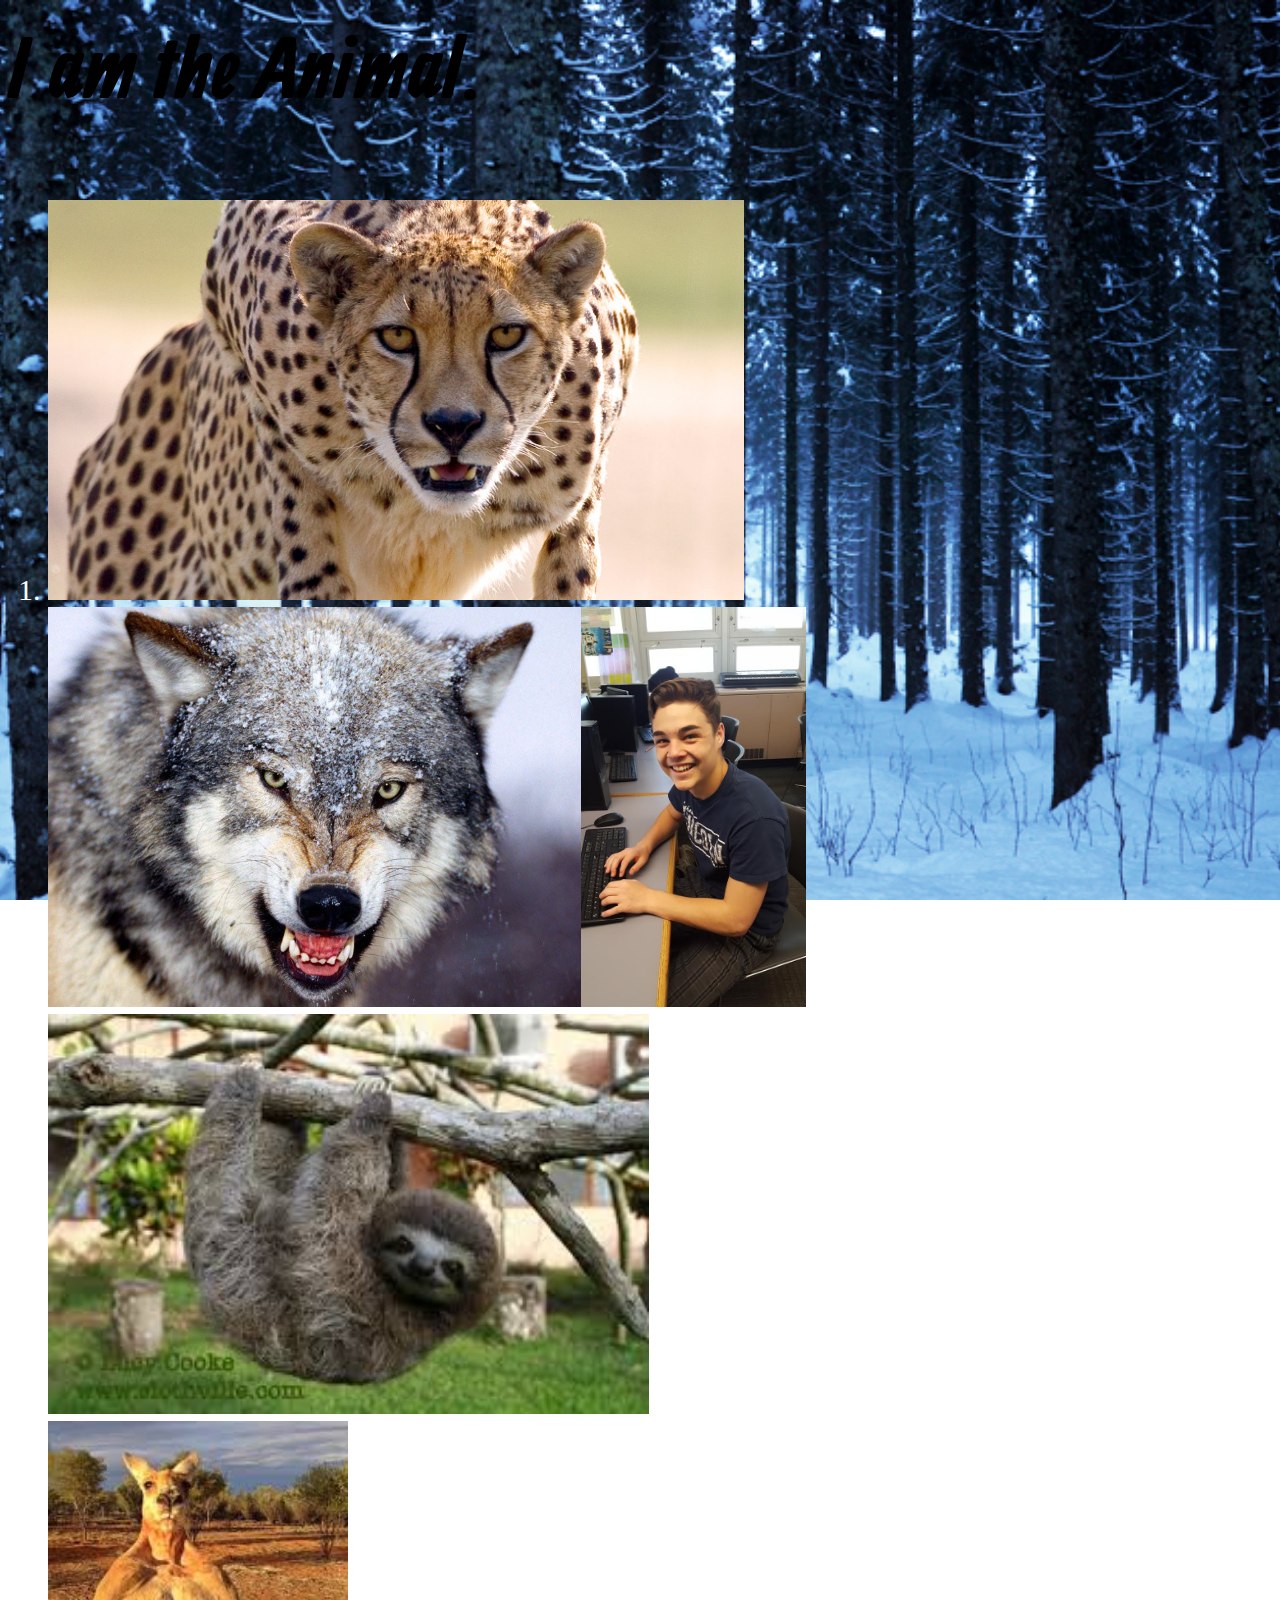
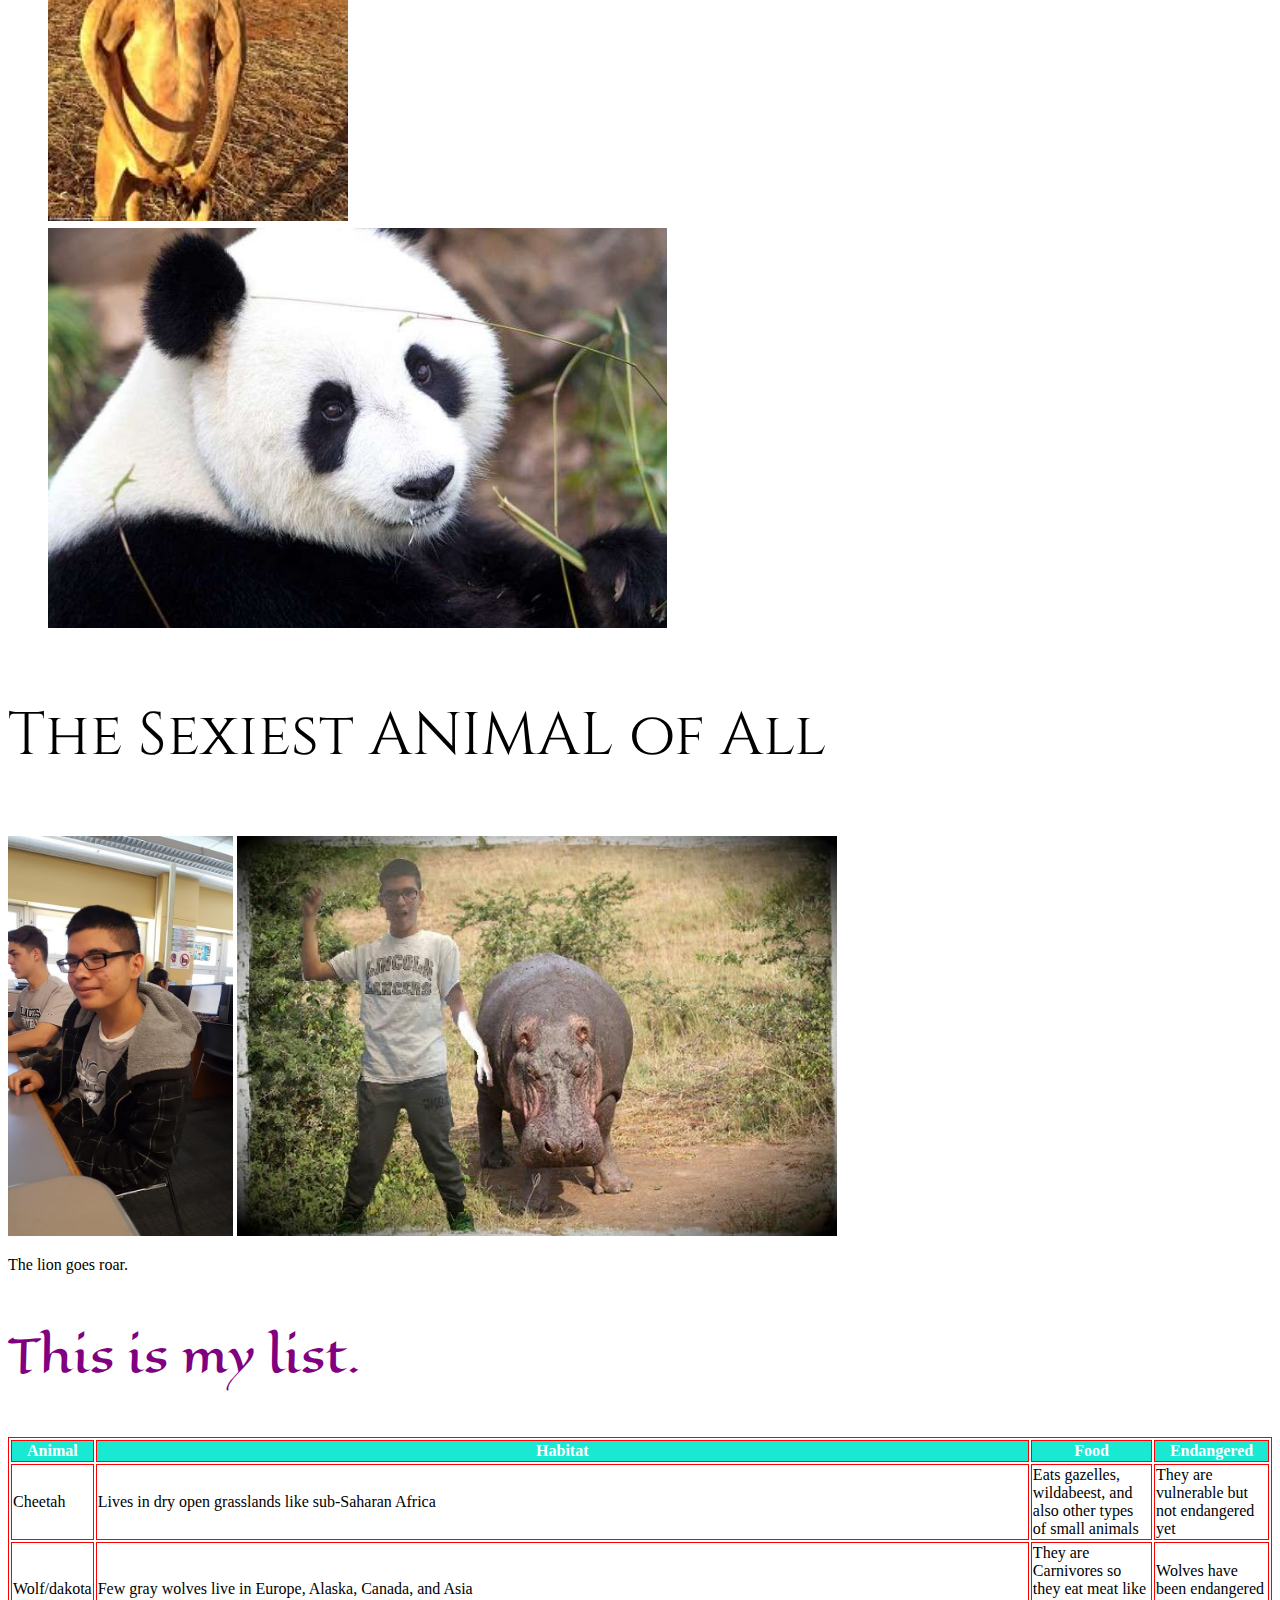
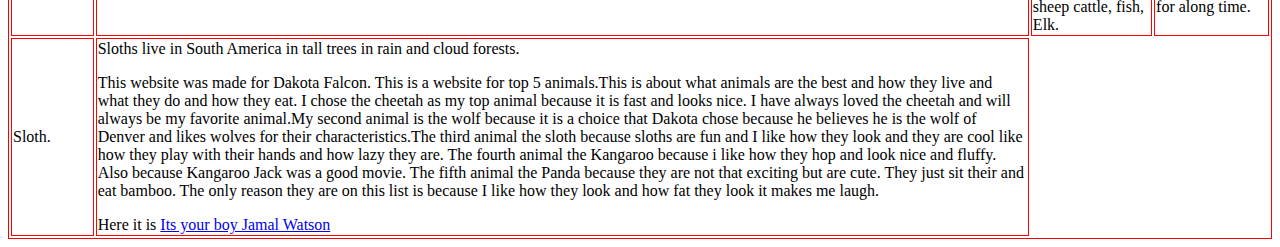
==== index.html @ 76b3a131 "nice" ====
<html>
<head>
  <link rel="stylesheet" href="style.css">
<link href="https://fonts.googleapis.com/css?family=Ranga|Cinzel" rel="stylesheet">
<link href="https://fonts.googleapis.com/css?family=Eagle+Lake" rel="stylesheet">
<title>young chocolate raindrop</title>
<link href="favicon.ico" rel="icon" type="image/x-icon">
</head>
<body>
<h1>I am the Animal.</h1>
<ol>
  <li><img src="cheetah.jpg"></li>
<li><img src="wolf.jpg"><img src="dakota.jpg"></li>
<li><img src="sloth.jpg"></li>
<li><img src="kangaroo.jpg"></li>
<li><img src="panda.jpg"></li>
</ol>
<p id="yes">The Sexiest ANIMAL of All</p>
<img id="sexy" src="sexy.jpg">
<img id="me" src="hippo.jpg"
<img id="Lion" src="lion.jpg">
<p>The lion goes roar.</p>
<p id="meow">This is my list.</p>
</body>
</html>
<table>
  <tbody>
<tr>
  <th>Animal</th>
  <th>Habitat</th>
  <th>Food</th>
  <th>Endangered</th>
</tr>
<tr>
  <td>Cheetah</td>
  <td>Lives in dry open grasslands like sub-Saharan Africa
  <td>Eats gazelles, wildabeest, and also other types of small animals
  <td>They are vulnerable but not endangered yet
</tr>
<tr>
  <td>Wolf/dakota
  <td>Few gray wolves live in Europe, Alaska, Canada, and Asia
  <td>They are Carnivores so they eat meat like sheep cattle, fish, Elk.
  <td>Wolves have been endangered for along time.
</tr>
<tr>
  <td>Sloth.

  <td>Sloths live in South America in tall trees in rain and cloud forests.



<p id="nice">This website was made for Dakota Falcon. This is a website for top 5 animals.This is about what animals are the best and how they live and what they do and how they eat. I chose the cheetah as my top animal because it is fast and looks nice. I have always loved the cheetah and will always be my favorite animal.My second animal is the wolf because it is a choice that Dakota chose because he believes he is the wolf of Denver and likes wolves for their characteristics.The third animal the sloth because sloths are fun and I like how they look and they are cool like how they play with their hands and how lazy they are. The fourth animal the Kangaroo because i like how they hop and look nice and fluffy. Also because Kangaroo Jack was a good movie. The fifth animal the Panda because they are not that exciting but are cute. They just sit their and eat bamboo. The only reason they are on this list is because I like how they look and how fat they look it makes me laugh.
</p>
  Here it is
  <a href="animal.html"> Its your boy Jamal Watson </a>
</p>
---- style.css ----
#keyframes chocolate{
	0% {color:#4286f4;}
	25%{color:#9242f4;}
	50%{color:#f442d7;}
	75%{color:#e8f442;}
	100%{color:#42f4aa;}
}

@-webkit-keyframes chocolate{
	0% {color:#4286f4;}
	25%{color:#9242f4;}
	50%{color:#f442d7;}
	75%{color:#e8f442;}
	100%{color:#42f4aa;}
}
h1{
	-webkit-animation-name: chocolate; /* Safari 4.0 - 8.0 */
    	-webkit-animation-duration: 1s;
    	animation-name: chocolate;
  	animation-duration: 1s;
  	animation-iteration-count: infinite;
  	-webkit-animation-iteration-count: infinite;
	font-size:90px;
	font-family: 'Ranga', cursive;

}

img{
  height:400px;
  width:auto;
}

body {
  background: url("snow.jpeg") no-repeat center center fixed;
  -webkit-background-size: cover;
  -moz-background-size: cover;
  -o-background-size: cover;
  background-size: cover;
}


#meow{
	font-size:45px;
	color: purple;
	font-family: 'Eagle Lake', cursive;
}
#keyframes chocolate{
	0% {color:#4286f4;}
	25%{color:#9242f4;}
	50%{color:#f442d7;}
	75%{color:#e8f442;}
	100%{color:#42f4aa;}
}

@-webkit-keyframes chocolate{
	0% {color:#4286f4;}
	25%{color:#9242f4;}
	50%{color:#f442d7;}
	75%{color:#e8f442;}
	100%{color:#42f4aa;}
}
#yes{
	-webkit-animation-name: chocolate; /* Safari 4.0 - 8.0 */
    	-webkit-animation-duration: 1s;
    	animation-name: chocolate;
  	animation-duration: 1s;
  	animation-iteration-count: infinite;
  	-webkit-animation-iteration-count: infinite;
	font-size:60px;
	font-family: 'Cinzel', serif;

}
ol{
  color: white;
  font-size: 30px;
}

table,th,td{
	border: 1px red;
	border-style: solid;
}
th{
	background-color: #19e8d3;
	color: white;
}
td{
	background-color: #ffffff;
	color: black;
}
#Lion{
	margin-left:25%
}
#sexy{

}
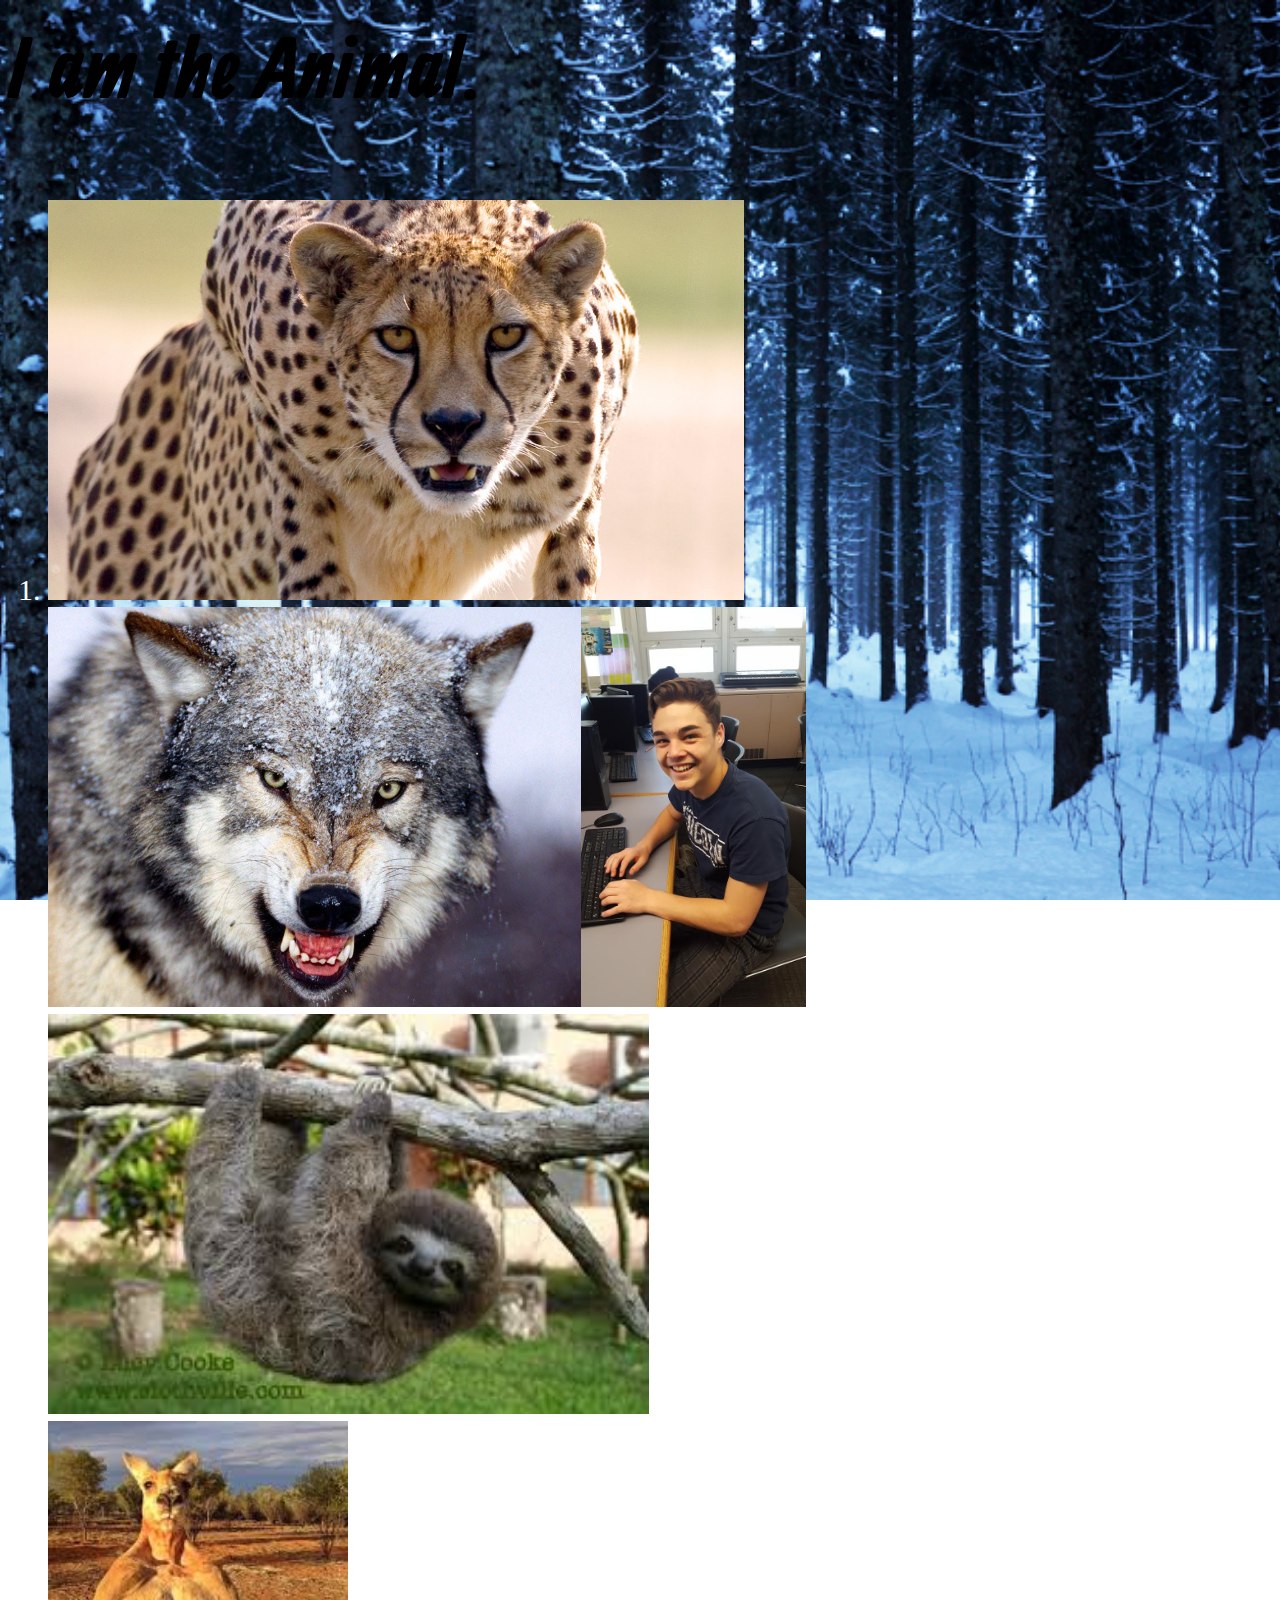
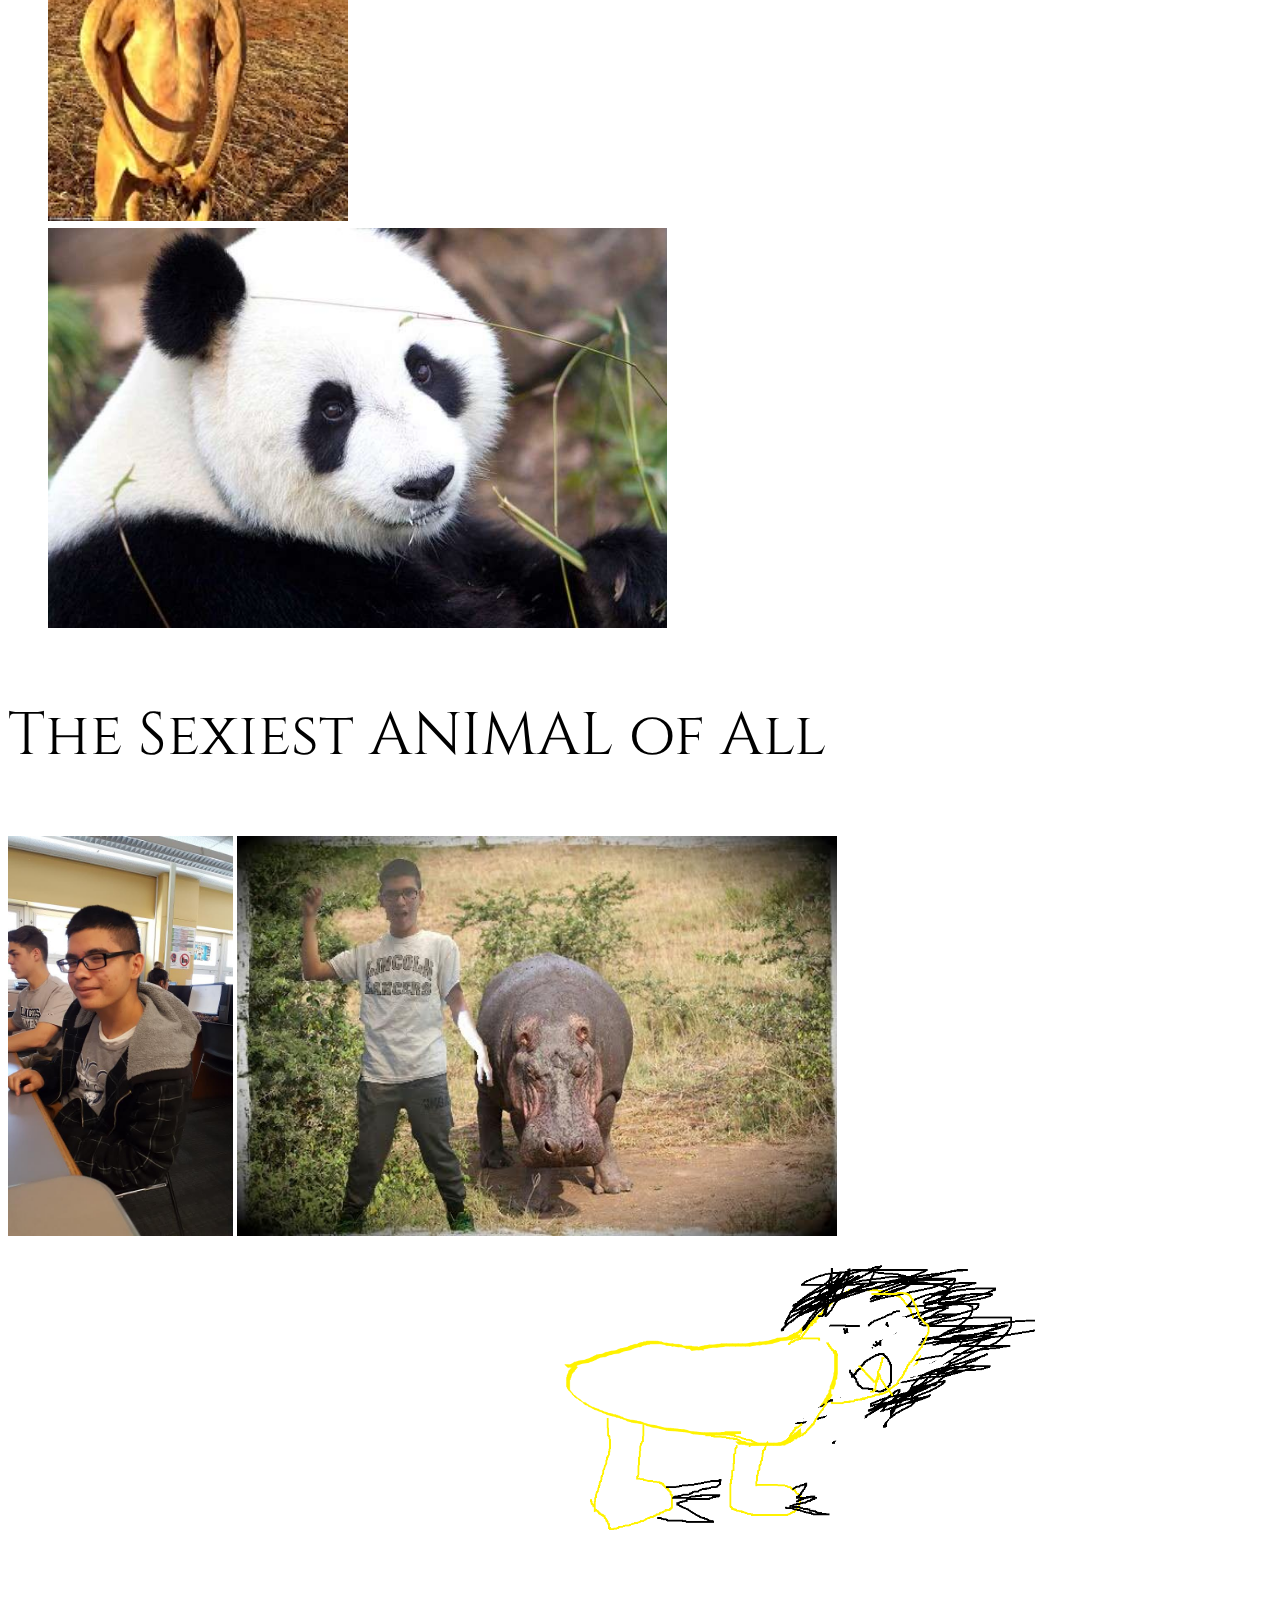
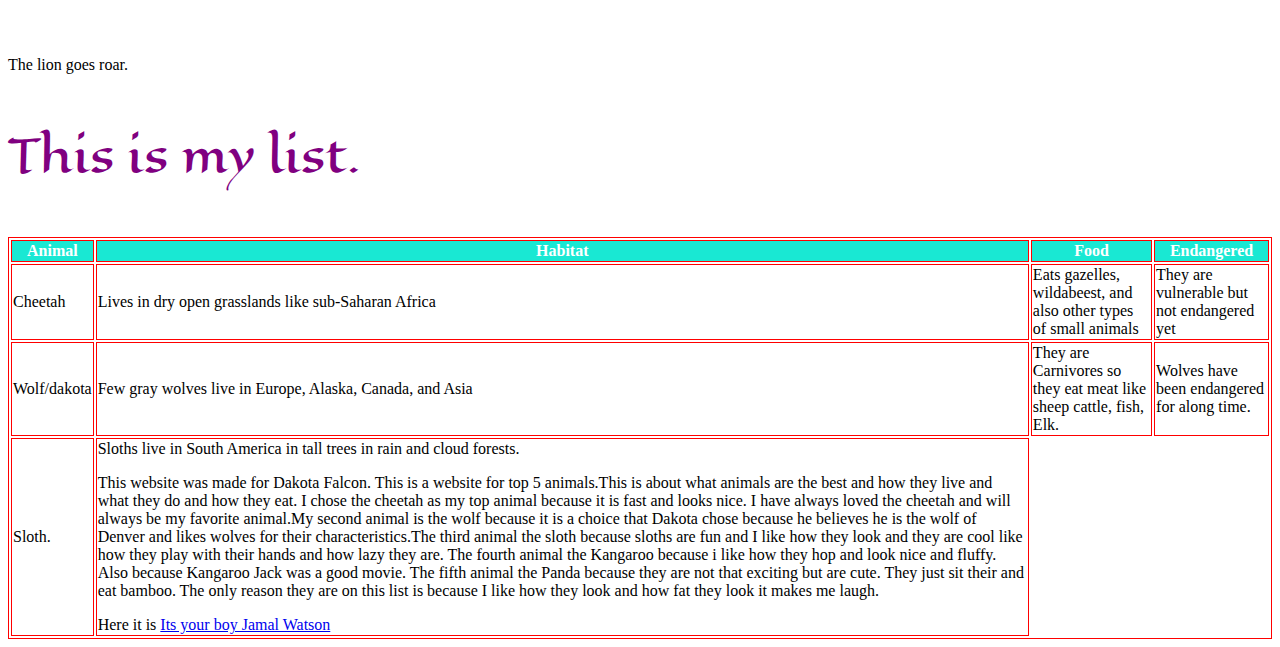
==== commit 2b543bb6: "lion" ====
--- a/index.html
+++ b/index.html
@@ -17,7 +17,7 @@
 </ol>
 <p id="yes">The Sexiest ANIMAL of All</p>
 <img id="sexy" src="sexy.jpg">
-<img id="me" src="hippo.jpg"
+<img id="me" src="hippo.jpg">
 <img id="Lion" src="lion.jpg">
 <p>The lion goes roar.</p>
 <p id="meow">This is my list.</p>
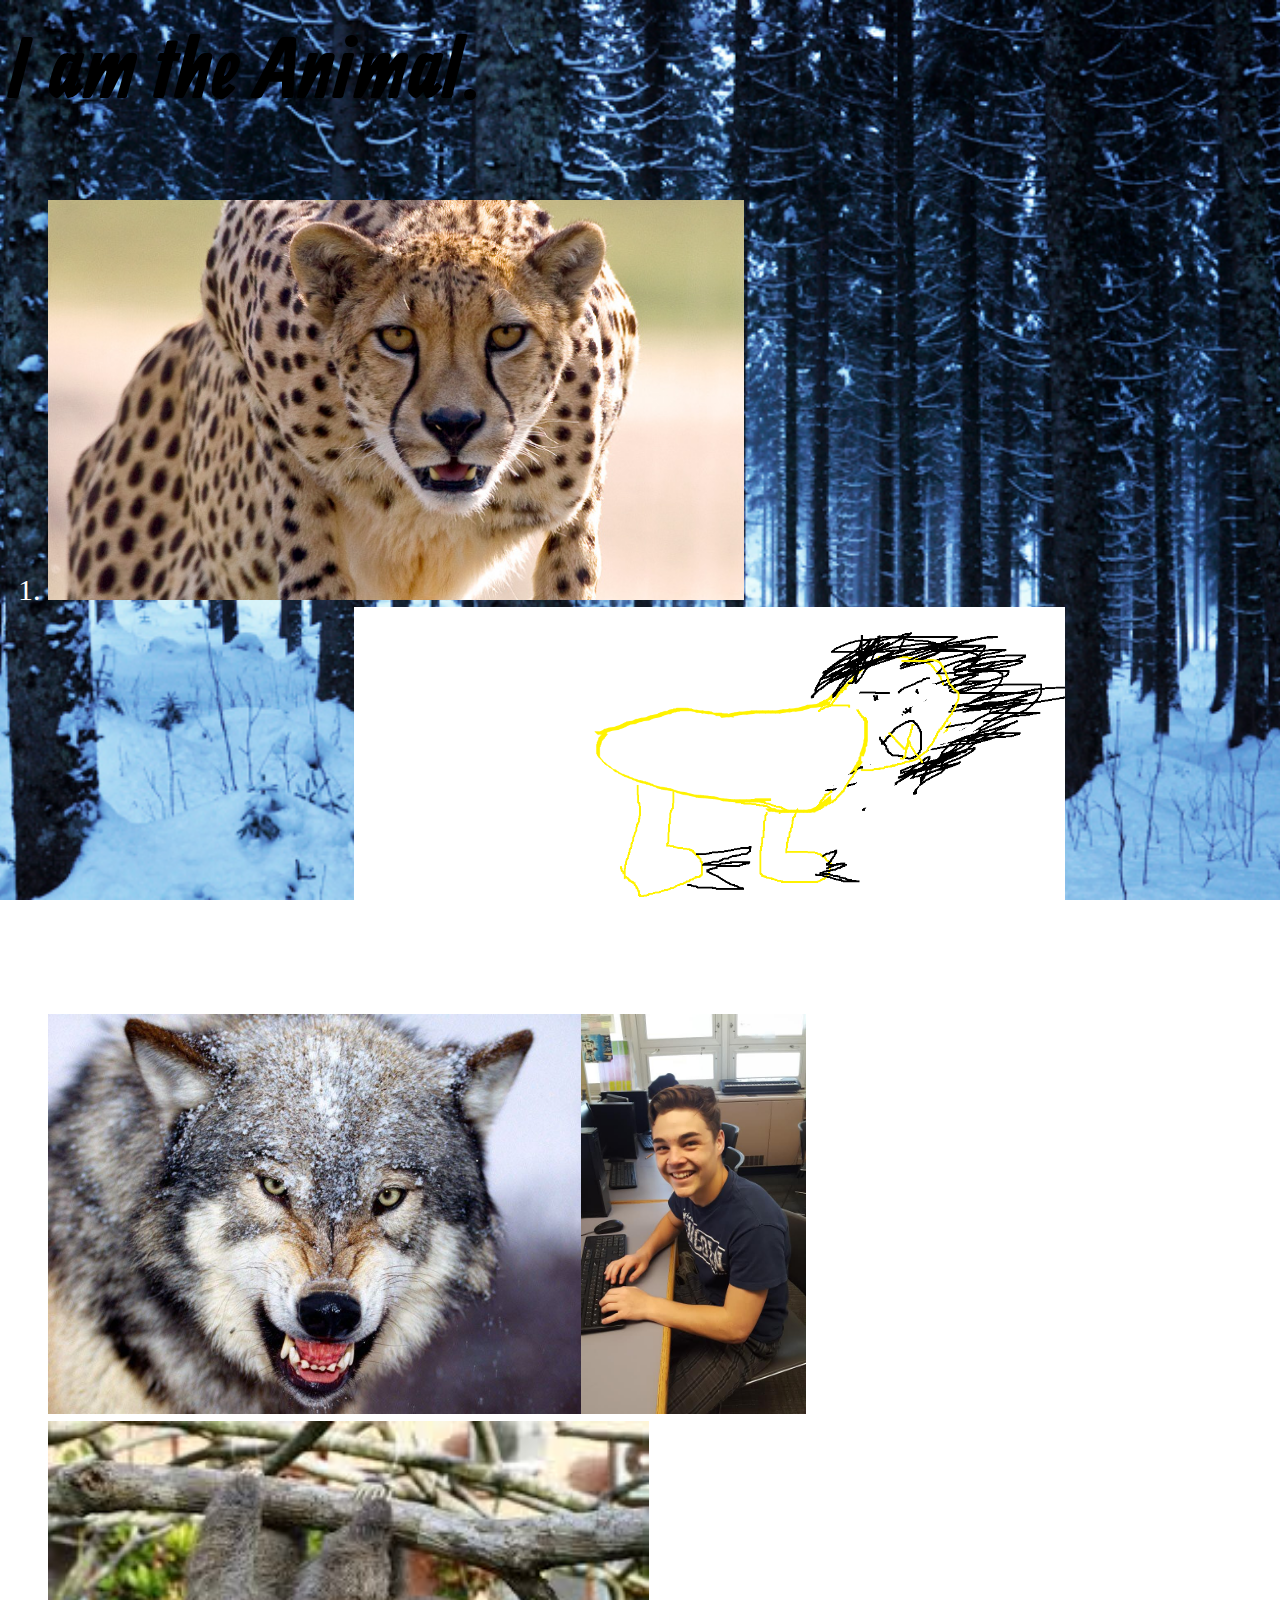
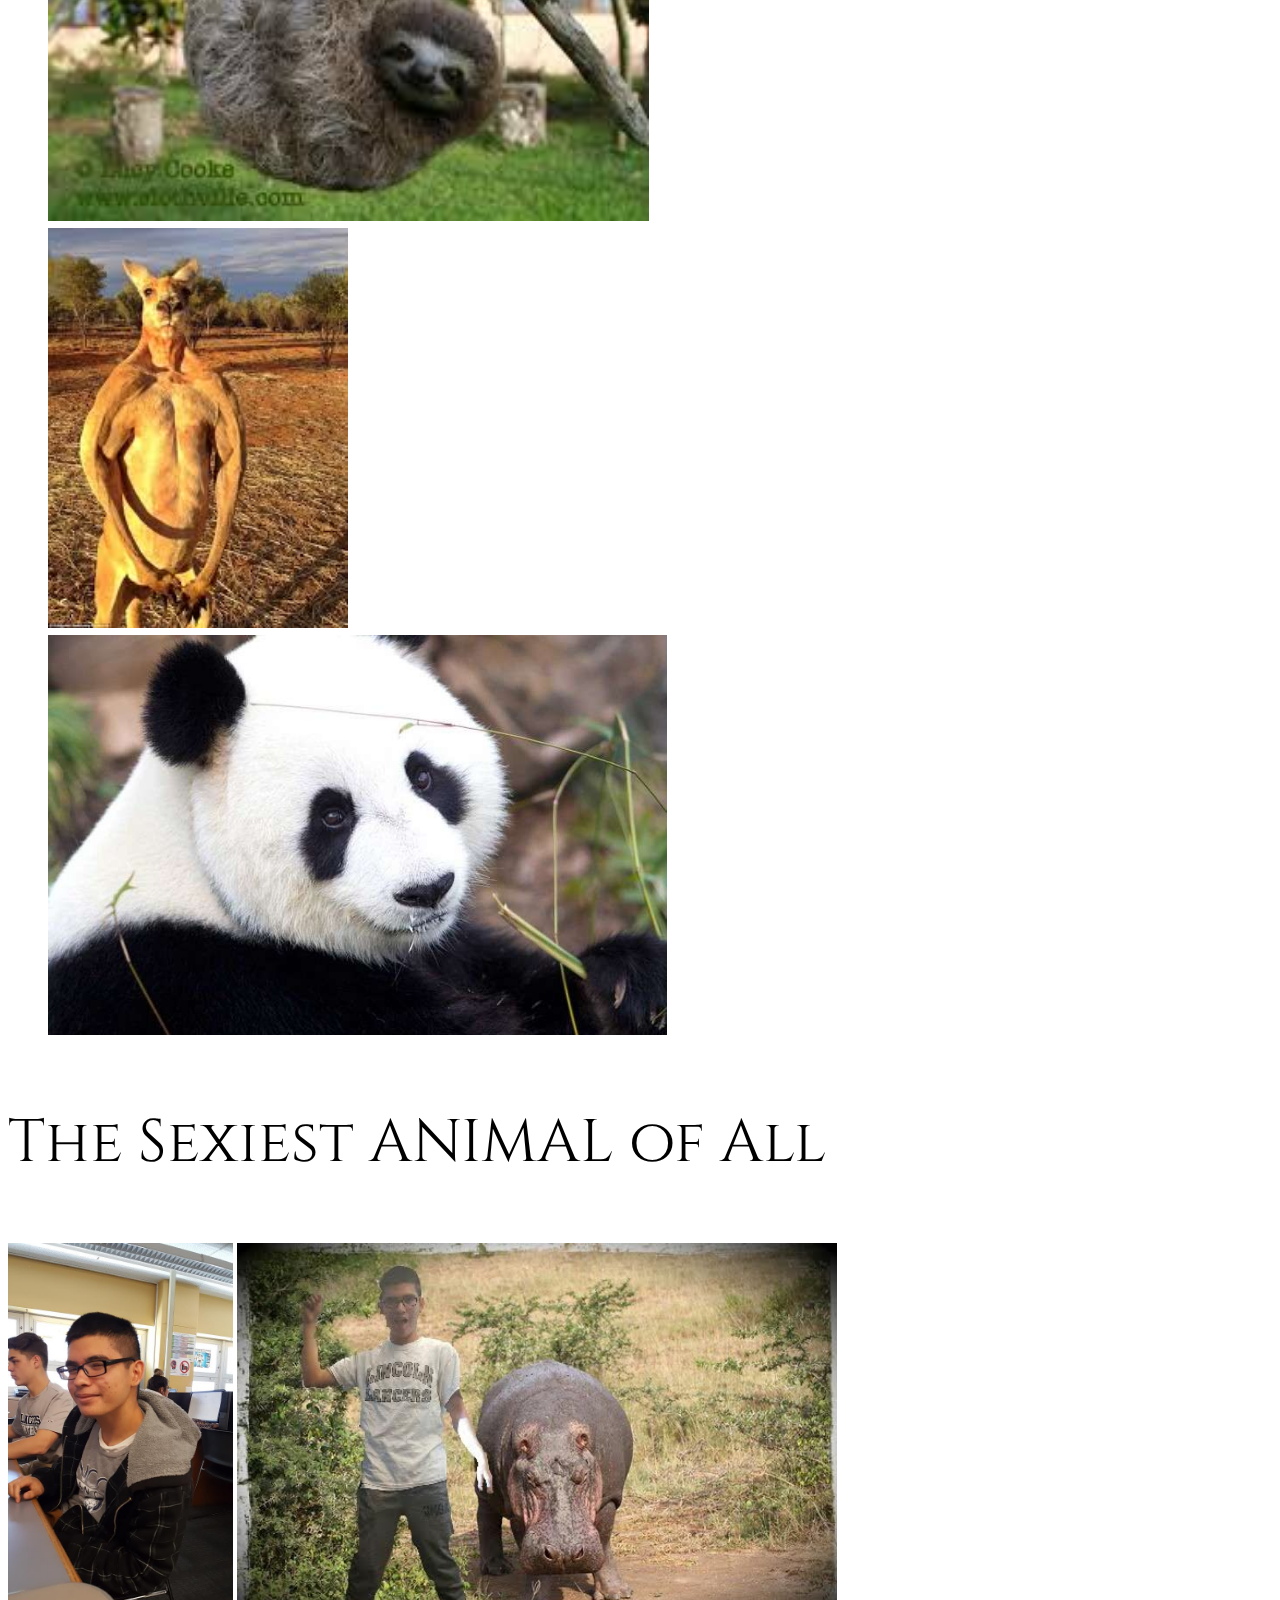
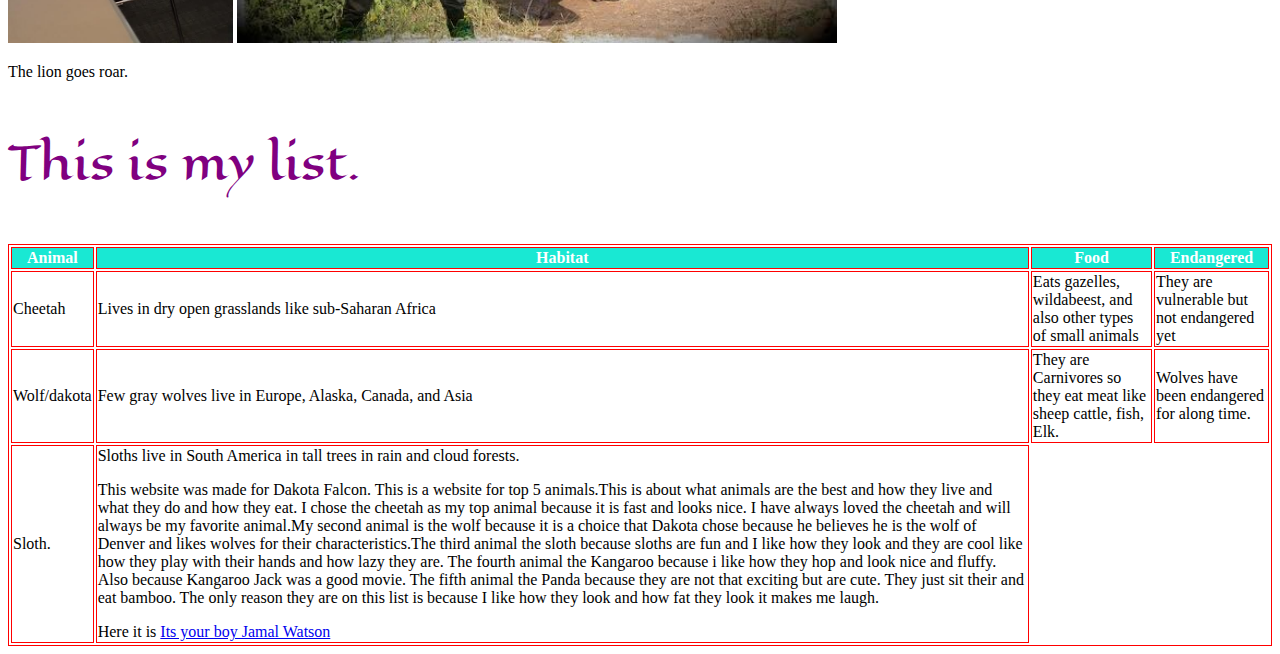
==== commit 874a1c55: "switch" ====
--- a/index.html
+++ b/index.html
@@ -9,7 +9,7 @@
 <body>
 <h1>I am the Animal.</h1>
 <ol>
-  <li><img src="cheetah.jpg"></li>
+  <li><img src="cheetah.jpg"><img id="Lion" src="lion.jpg"></li>
 <li><img src="wolf.jpg"><img src="dakota.jpg"></li>
 <li><img src="sloth.jpg"></li>
 <li><img src="kangaroo.jpg"></li>
@@ -18,7 +18,6 @@
 <p id="yes">The Sexiest ANIMAL of All</p>
 <img id="sexy" src="sexy.jpg">
 <img id="me" src="hippo.jpg">
-<img id="Lion" src="lion.jpg">
 <p>The lion goes roar.</p>
 <p id="meow">This is my list.</p>
 </body>
--- a/style.css
+++ b/style.css
@@ -90,6 +90,10 @@
 #Lion{
 	margin-left:25%
 }
-#sexy{
+#me{  height:400px;
+      width:auto;
 
 }
+#sexy{height:400px;
+      width:auto;
+}
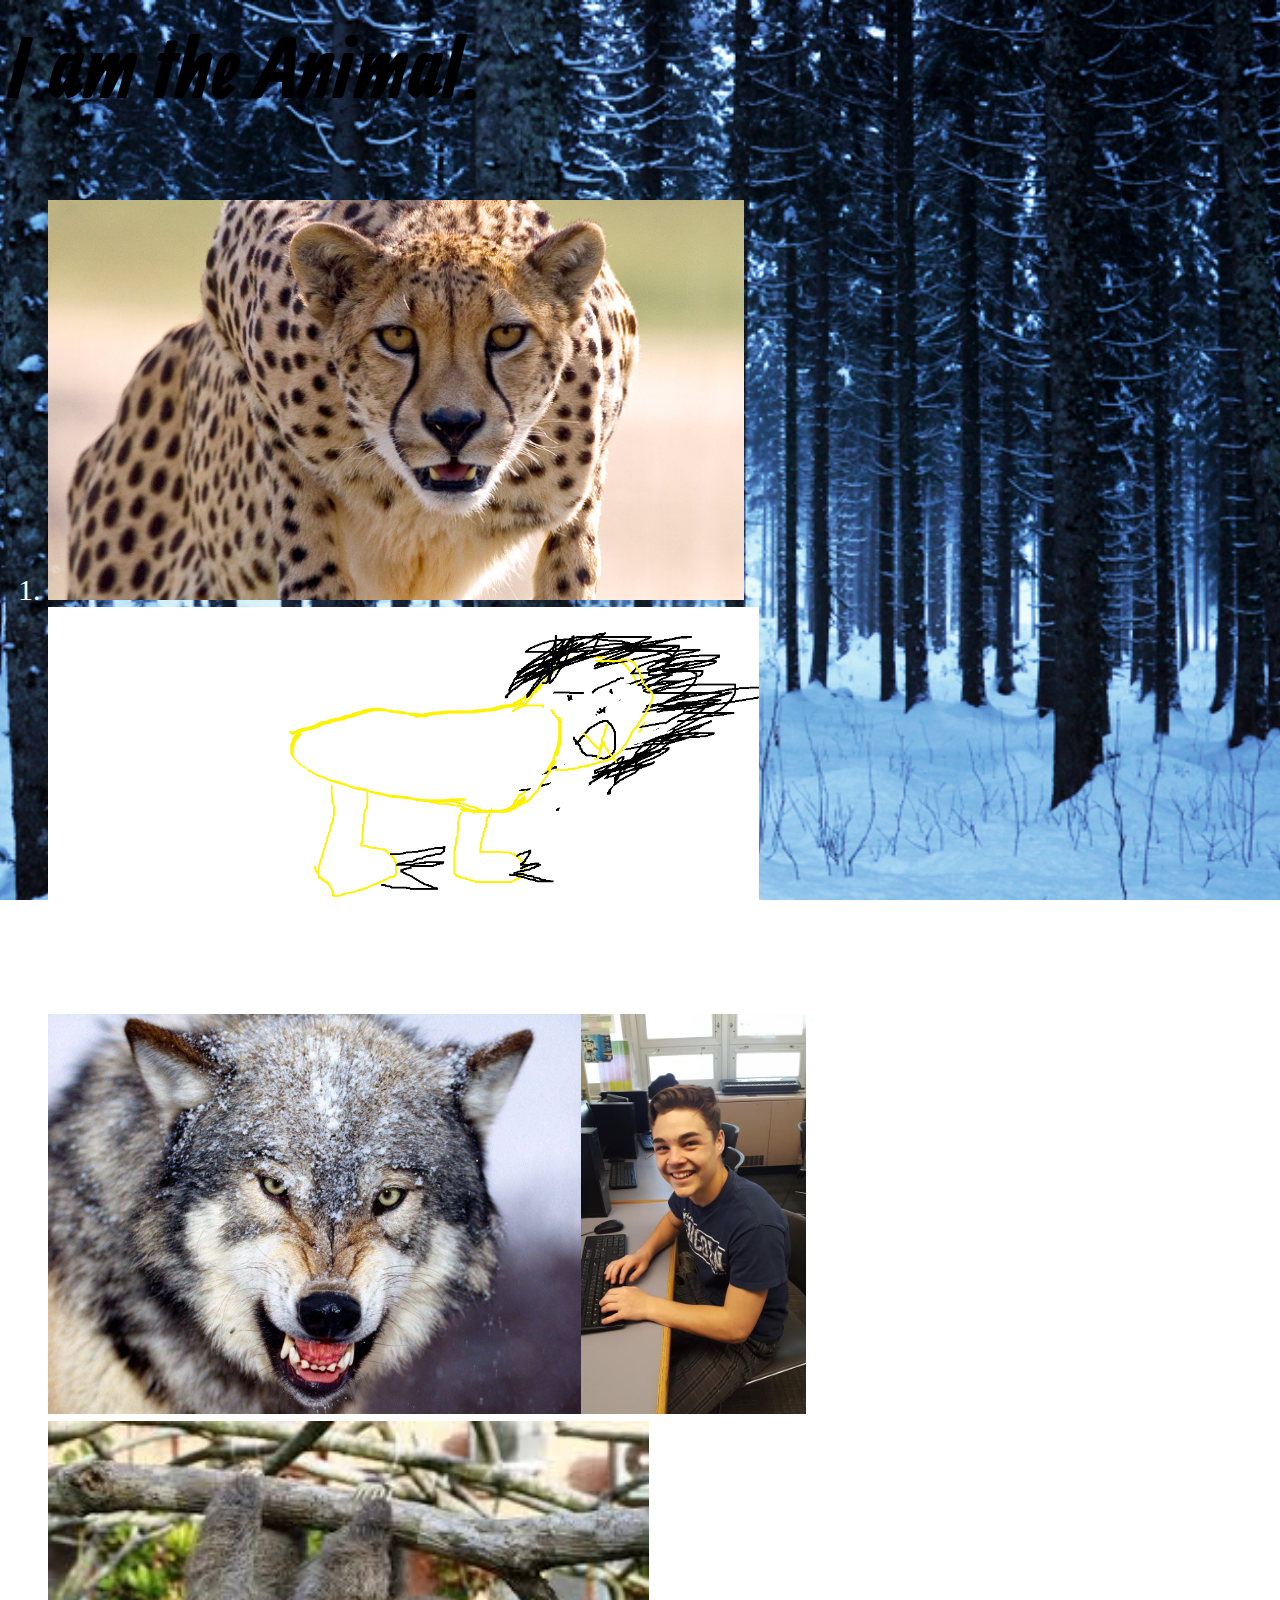
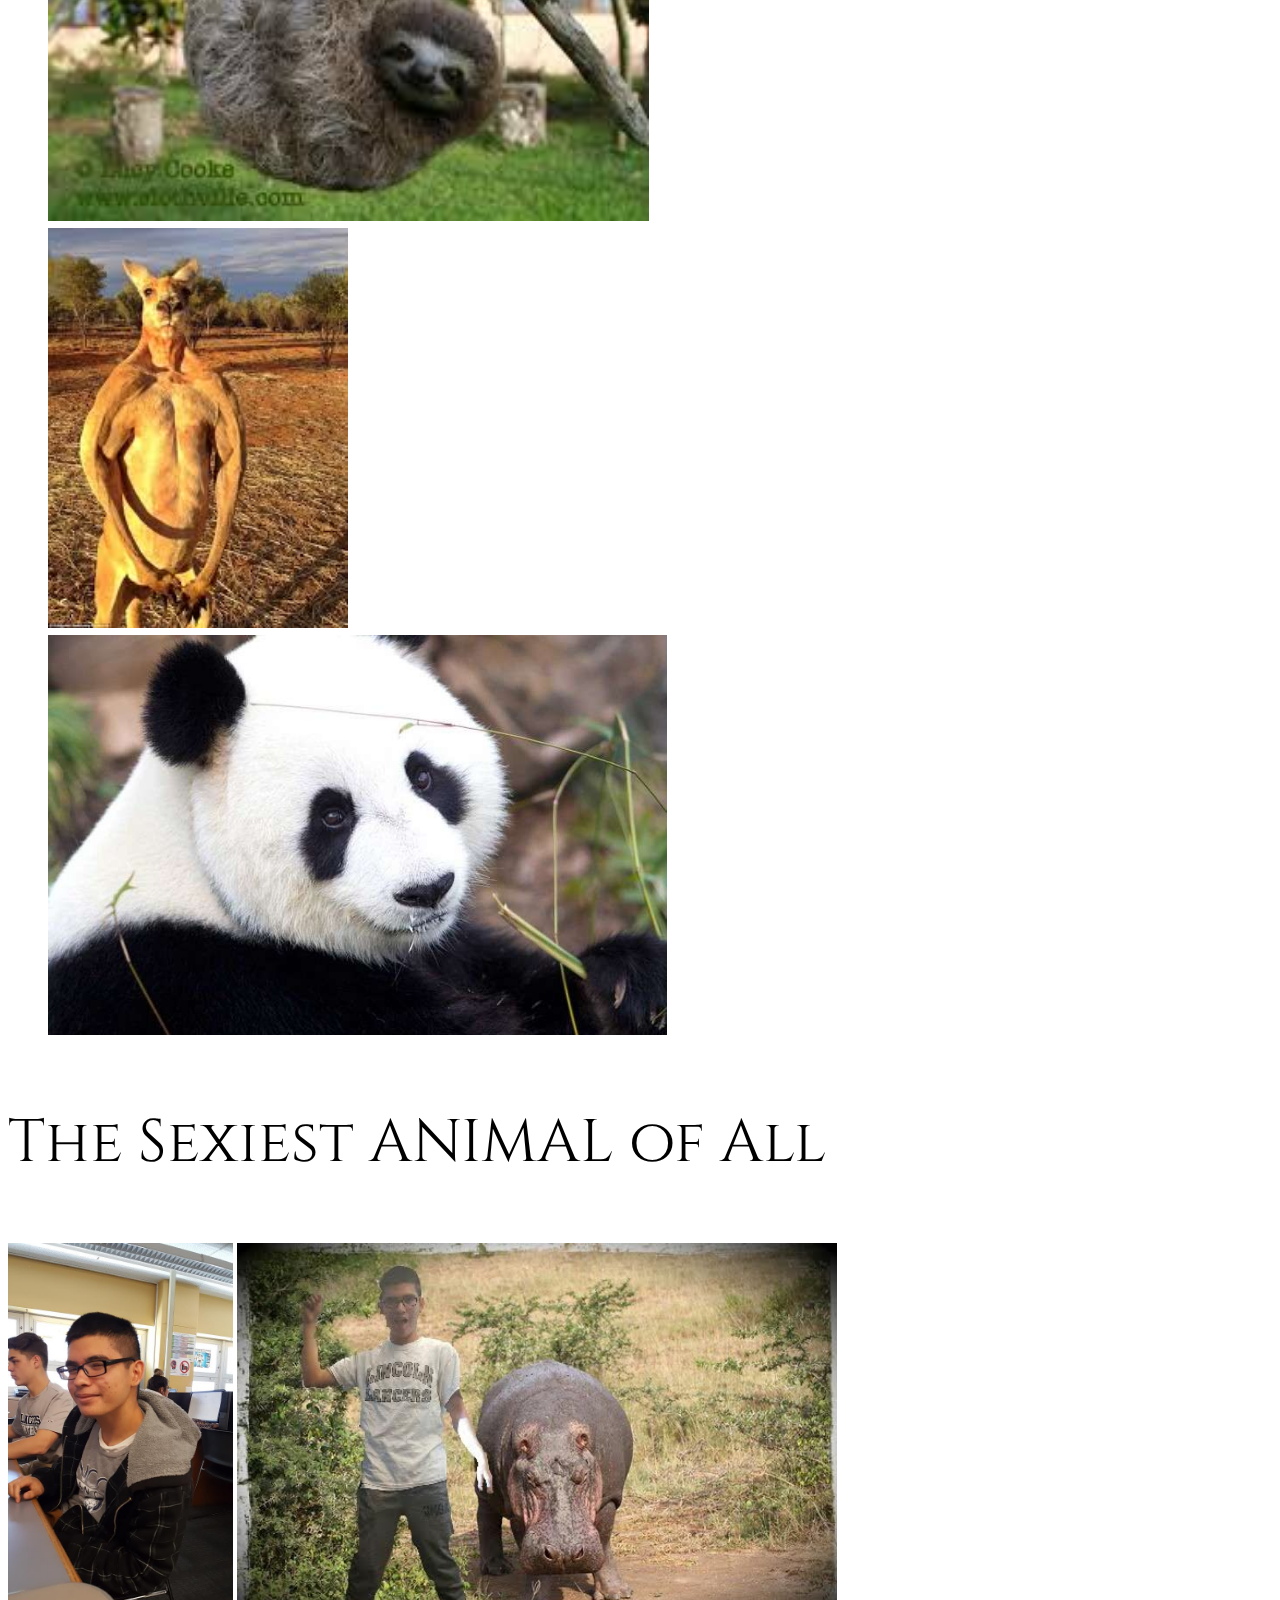
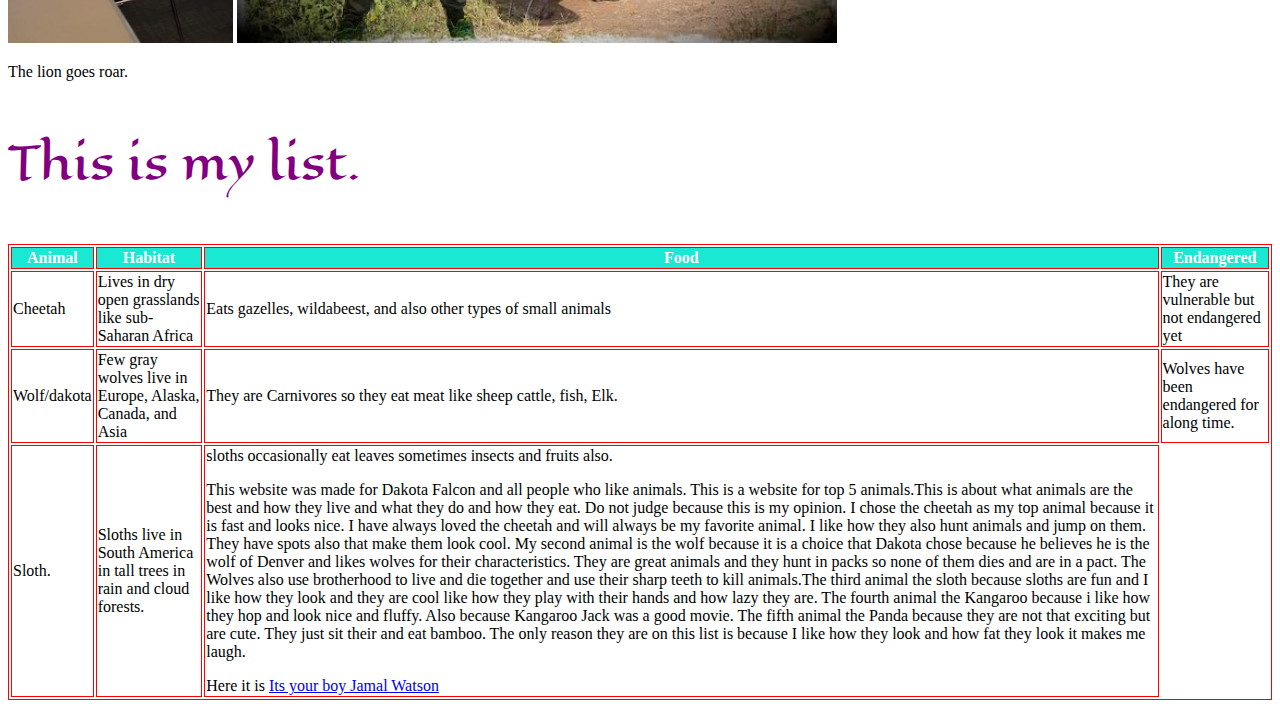
==== commit 775d2b80: "fix" ====
--- a/index.html
+++ b/index.html
@@ -44,12 +44,12 @@
 </tr>
 <tr>
   <td>Sloth.
-
   <td>Sloths live in South America in tall trees in rain and cloud forests.
+  <td>sloths occasionally eat leaves sometimes insects and fruits also.
 
 
 
-<p id="nice">This website was made for Dakota Falcon. This is a website for top 5 animals.This is about what animals are the best and how they live and what they do and how they eat. I chose the cheetah as my top animal because it is fast and looks nice. I have always loved the cheetah and will always be my favorite animal.My second animal is the wolf because it is a choice that Dakota chose because he believes he is the wolf of Denver and likes wolves for their characteristics.The third animal the sloth because sloths are fun and I like how they look and they are cool like how they play with their hands and how lazy they are. The fourth animal the Kangaroo because i like how they hop and look nice and fluffy. Also because Kangaroo Jack was a good movie. The fifth animal the Panda because they are not that exciting but are cute. They just sit their and eat bamboo. The only reason they are on this list is because I like how they look and how fat they look it makes me laugh.
+<p id="nice">This website was made for Dakota Falcon and all people who like animals. This is a website for top 5 animals.This is about what animals are the best and how they live and what they do and how they eat. Do not judge because this is my opinion. I chose the cheetah as my top animal because it is fast and looks nice. I have always loved the cheetah and will always be my favorite animal. I like how they also hunt animals and jump on them. They have spots also that make them look cool. My second animal is the wolf because it is a choice that Dakota chose because he believes he is the wolf of Denver and likes wolves for their characteristics. They are great animals and they hunt in packs so none of them dies and are in a pact. The Wolves also use brotherhood to live and die together and use their sharp teeth to kill animals.The third animal the sloth because sloths are fun and I like how they look and they are cool like how they play with their hands and how lazy they are. The fourth animal the Kangaroo because i like how they hop and look nice and fluffy. Also because Kangaroo Jack was a good movie. The fifth animal the Panda because they are not that exciting but are cute. They just sit their and eat bamboo. The only reason they are on this list is because I like how they look and how fat they look it makes me laugh.
 </p>
   Here it is
   <a href="animal.html"> Its your boy Jamal Watson </a>
--- a/style.css
+++ b/style.css
@@ -89,11 +89,6 @@
 }
 #Lion{
 	margin-left:25%
+	height:200px;
+	width:auto;
 }
-#me{  height:400px;
-      width:auto;
-
-}
-#sexy{height:400px;
-      width:auto;
-}
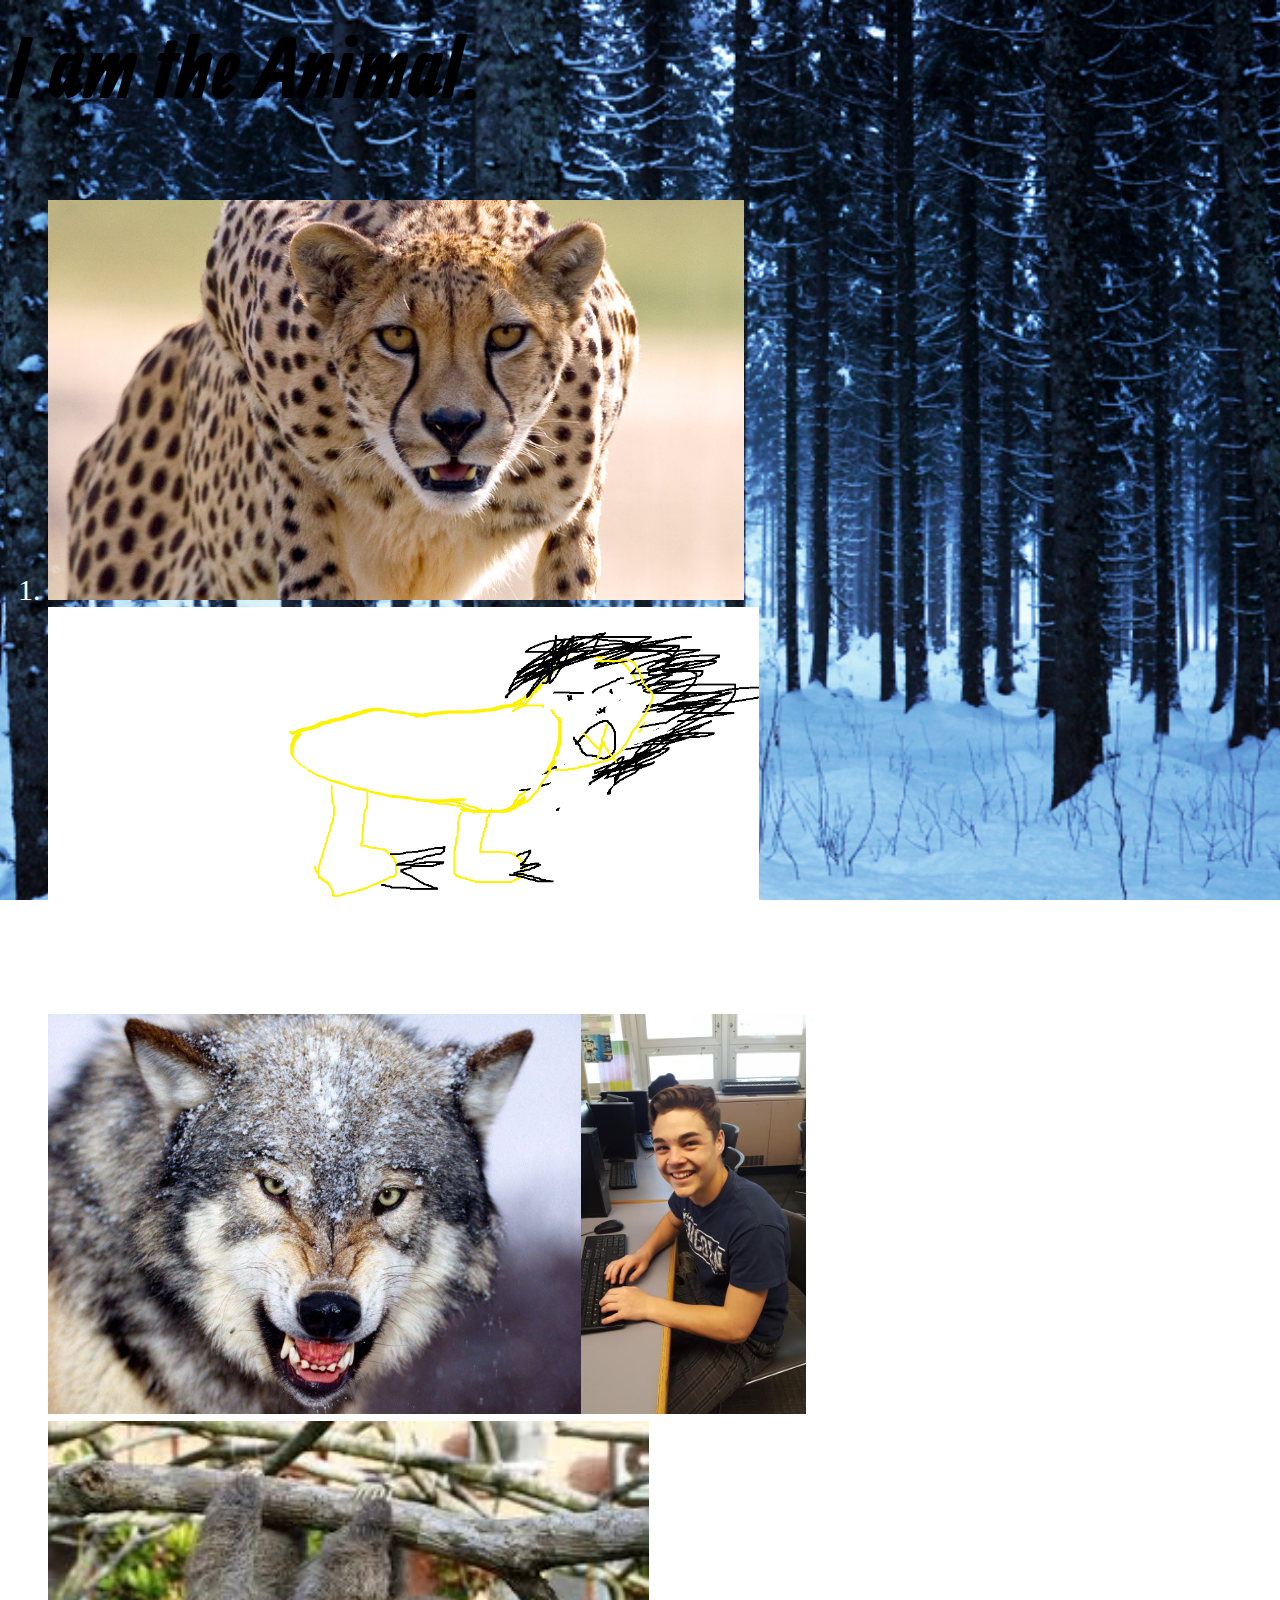
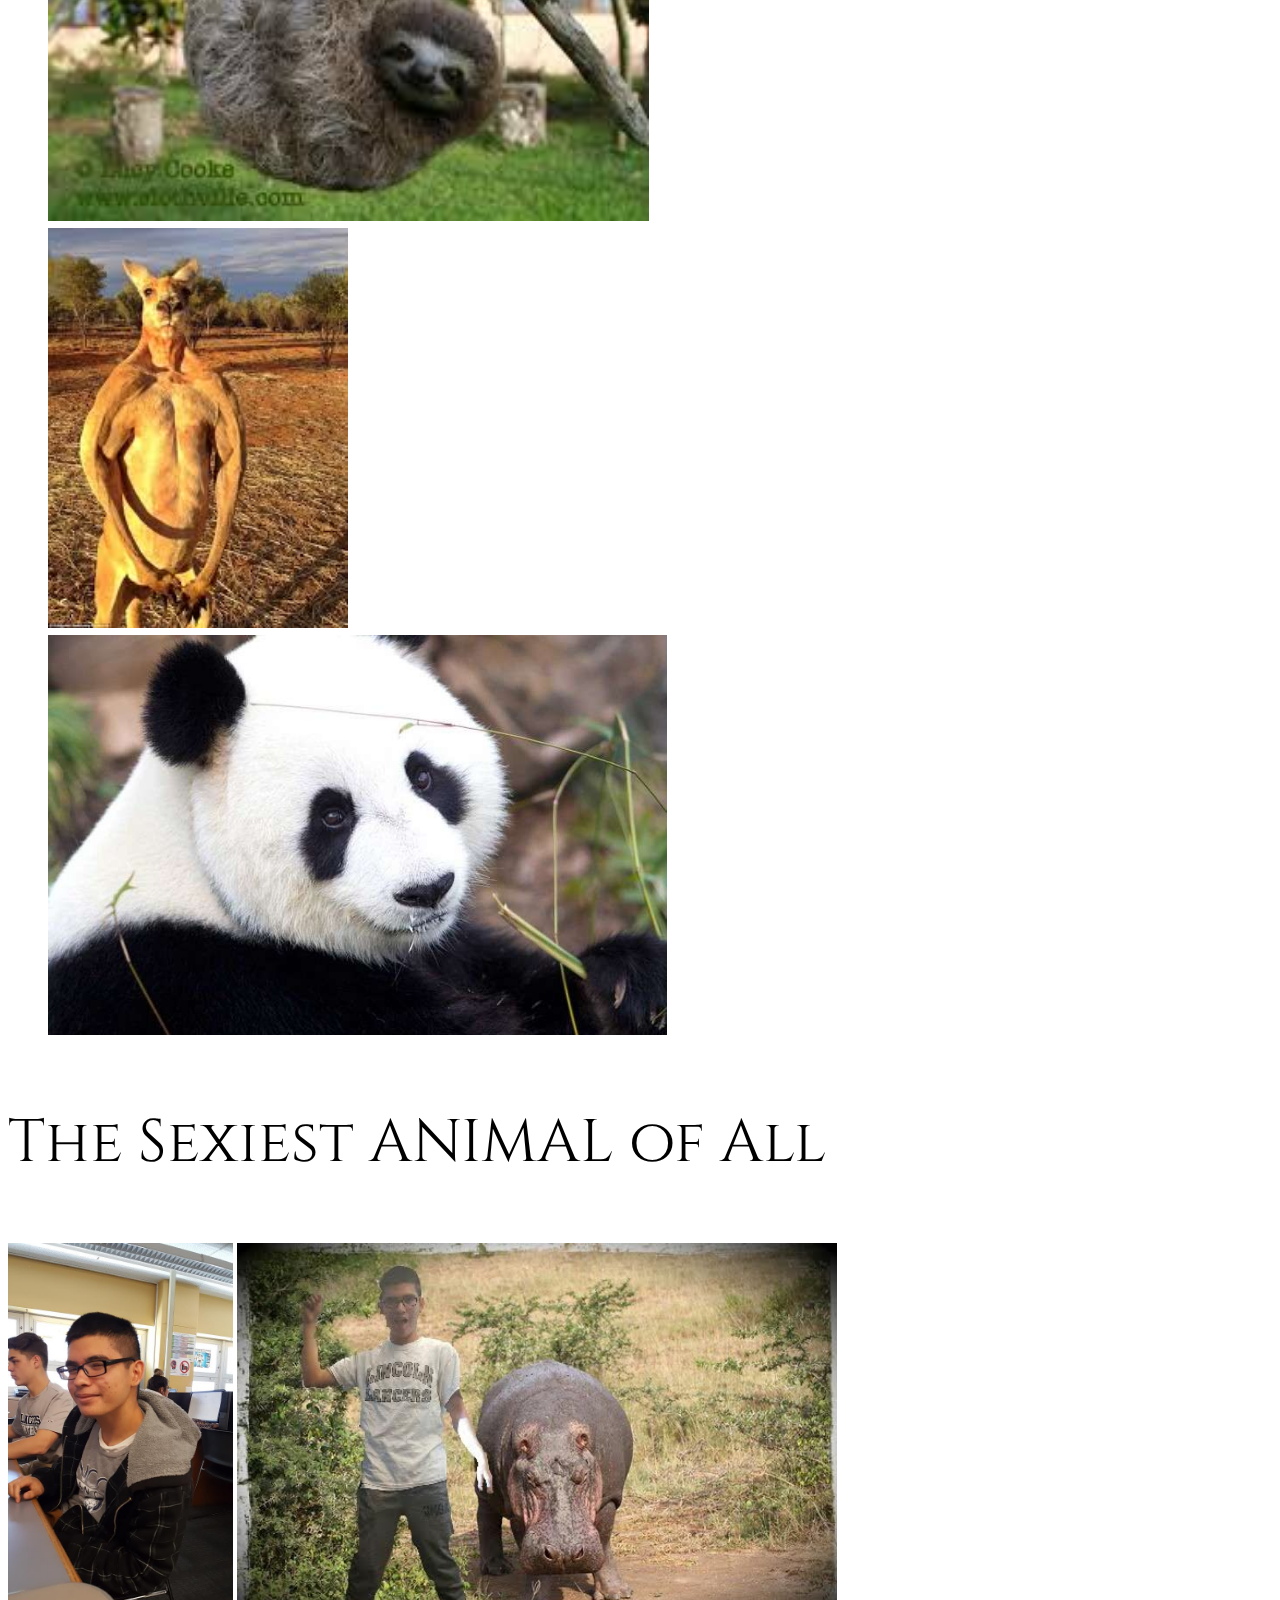
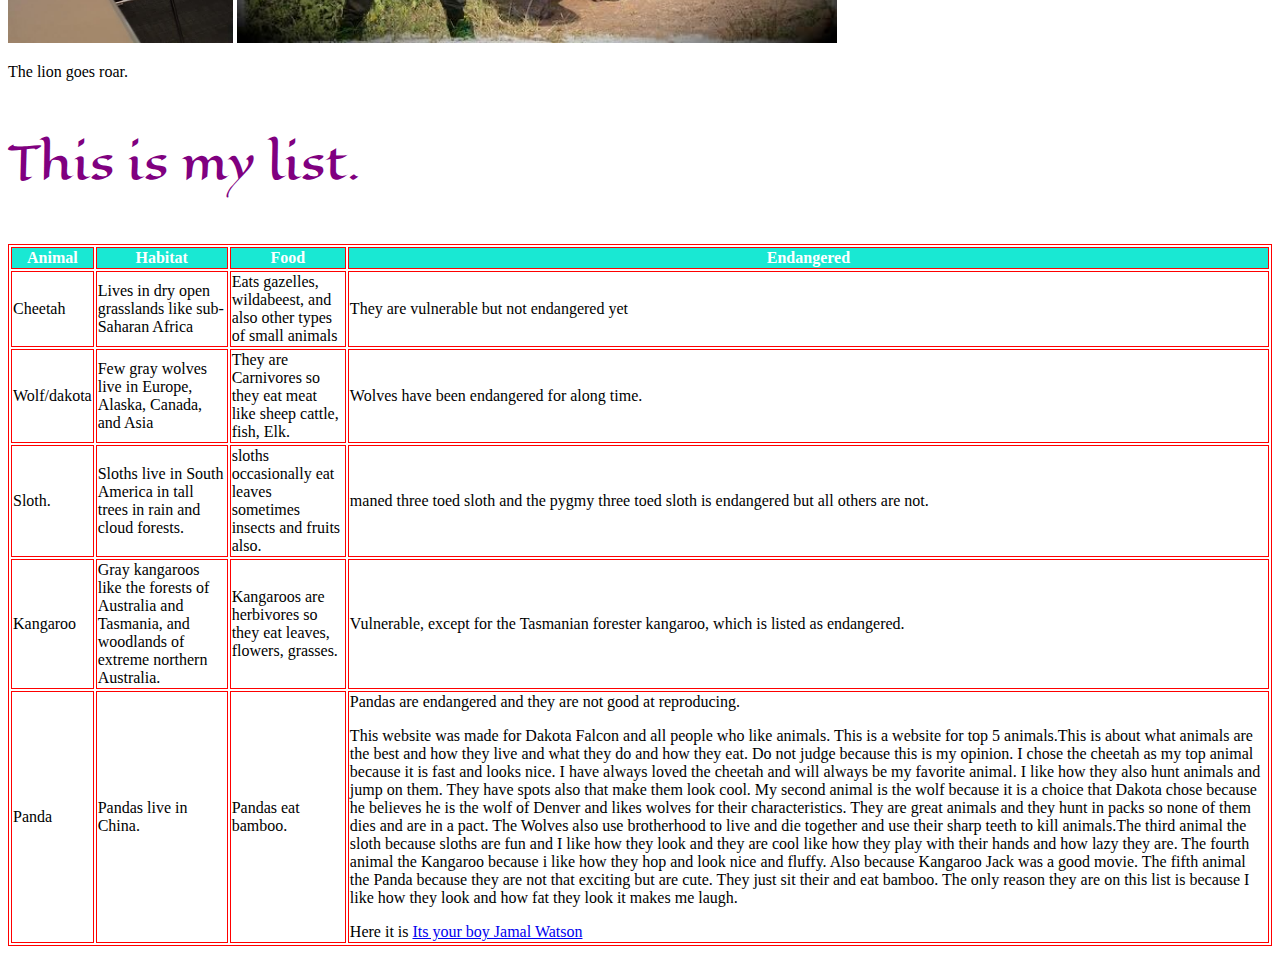
==== commit ab53e3ad: "List" ====
--- a/index.html
+++ b/index.html
@@ -46,8 +46,19 @@
   <td>Sloth.
   <td>Sloths live in South America in tall trees in rain and cloud forests.
   <td>sloths occasionally eat leaves sometimes insects and fruits also.
-
-
+  <td>maned three toed sloth and the pygmy three toed sloth is endangered but all others are not.
+</tr>
+<tr>
+  <td>Kangaroo
+  <td>Gray kangaroos like the forests of Australia and Tasmania, and woodlands of extreme northern Australia.
+  <td>Kangaroos are herbivores so they eat leaves, flowers, grasses.
+  <td>Vulnerable, except for the Tasmanian forester kangaroo, which is listed as endangered.
+</tr>
+<tr>
+  <td>Panda
+  <td>Pandas live in China.
+  <td>Pandas eat bamboo.
+  <td>Pandas are endangered and they are not good at reproducing.
 
 <p id="nice">This website was made for Dakota Falcon and all people who like animals. This is a website for top 5 animals.This is about what animals are the best and how they live and what they do and how they eat. Do not judge because this is my opinion. I chose the cheetah as my top animal because it is fast and looks nice. I have always loved the cheetah and will always be my favorite animal. I like how they also hunt animals and jump on them. They have spots also that make them look cool. My second animal is the wolf because it is a choice that Dakota chose because he believes he is the wolf of Denver and likes wolves for their characteristics. They are great animals and they hunt in packs so none of them dies and are in a pact. The Wolves also use brotherhood to live and die together and use their sharp teeth to kill animals.The third animal the sloth because sloths are fun and I like how they look and they are cool like how they play with their hands and how lazy they are. The fourth animal the Kangaroo because i like how they hop and look nice and fluffy. Also because Kangaroo Jack was a good movie. The fifth animal the Panda because they are not that exciting but are cute. They just sit their and eat bamboo. The only reason they are on this list is because I like how they look and how fat they look it makes me laugh.
 </p>
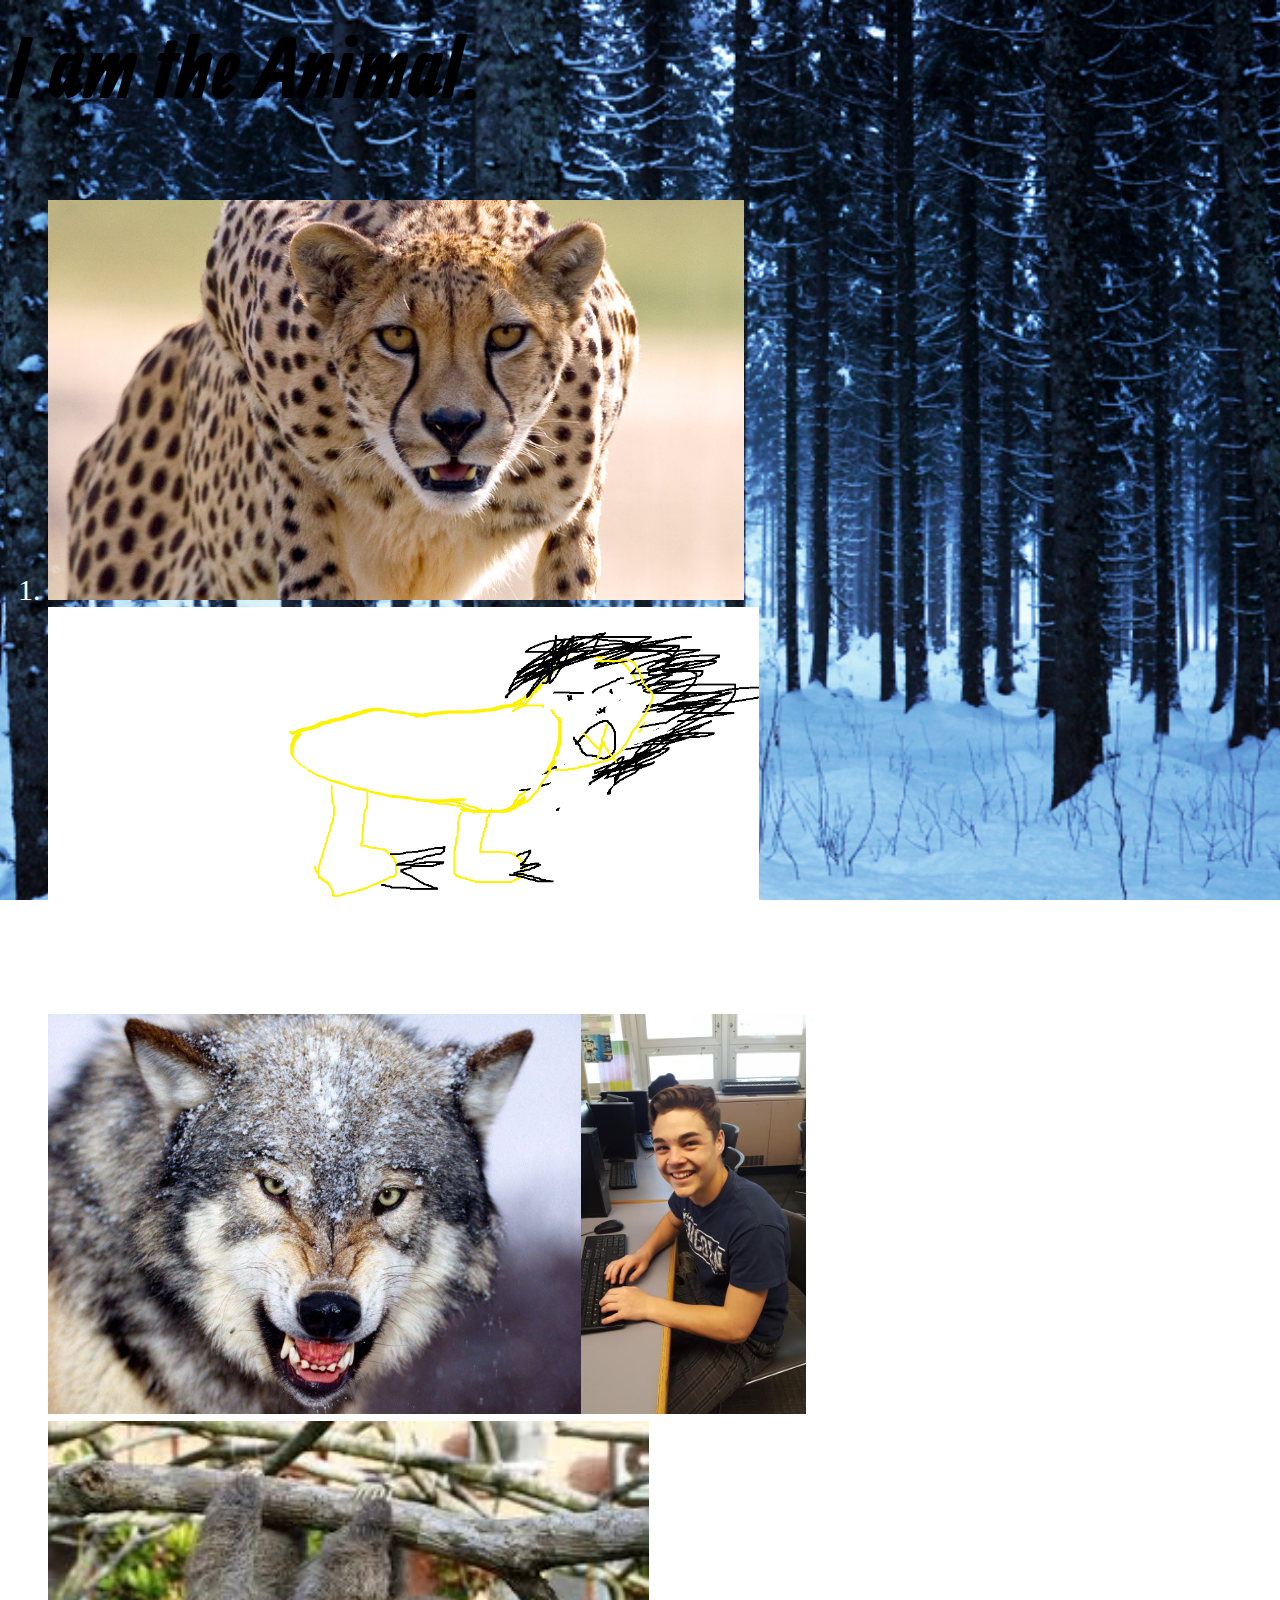
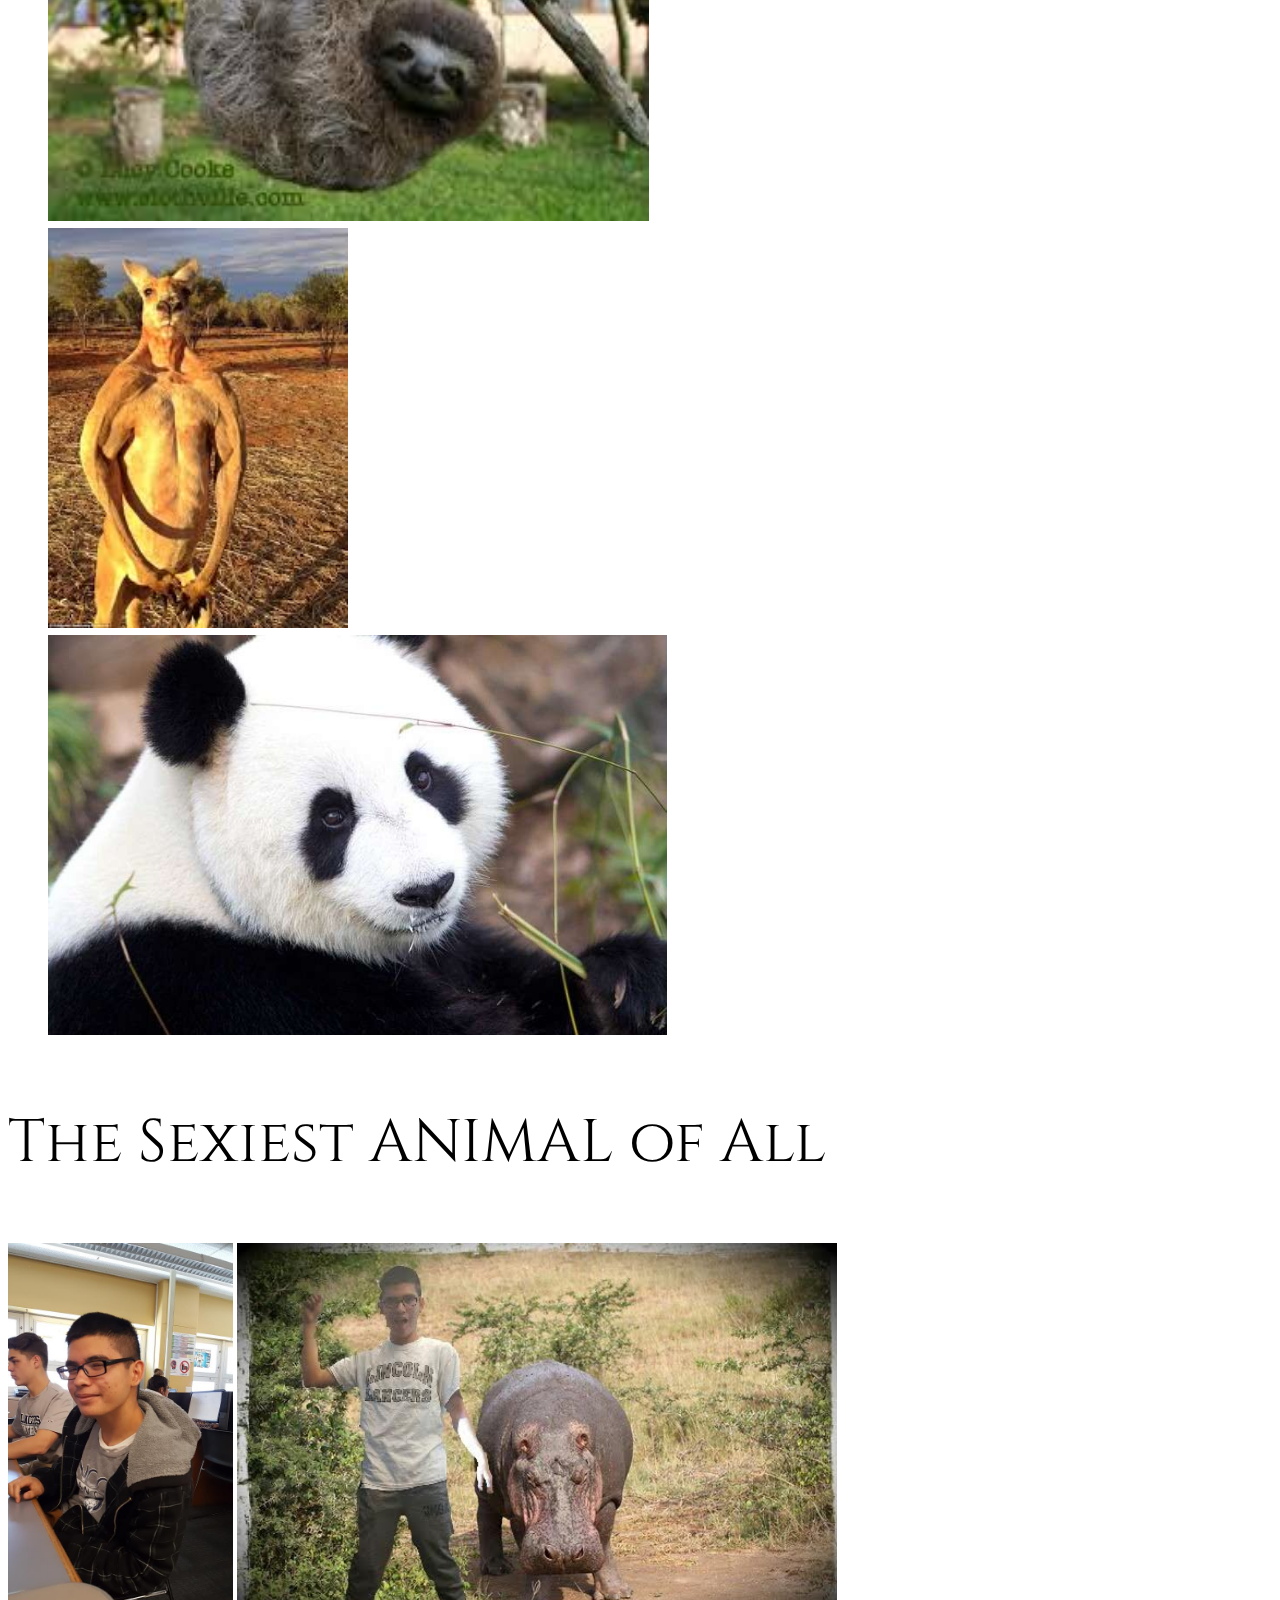
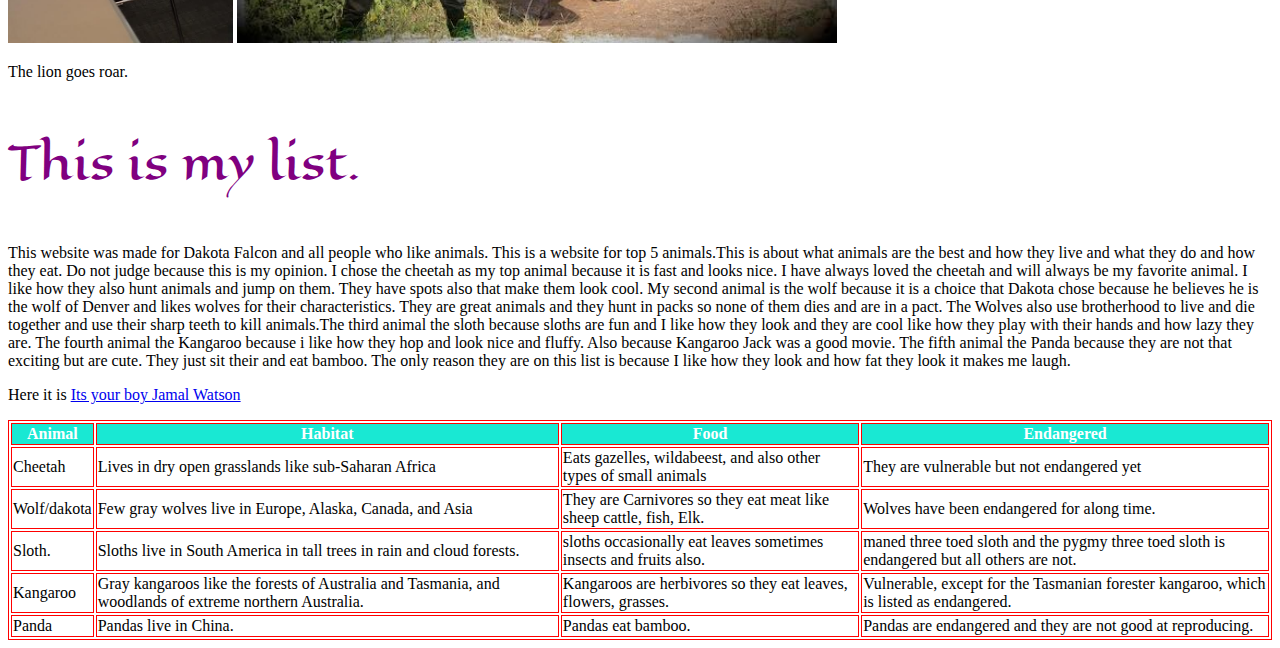
==== commit 9975246d: "fix" ====
--- a/index.html
+++ b/index.html
@@ -59,6 +59,7 @@
   <td>Pandas live in China.
   <td>Pandas eat bamboo.
   <td>Pandas are endangered and they are not good at reproducing.
+  </tr>
 
 <p id="nice">This website was made for Dakota Falcon and all people who like animals. This is a website for top 5 animals.This is about what animals are the best and how they live and what they do and how they eat. Do not judge because this is my opinion. I chose the cheetah as my top animal because it is fast and looks nice. I have always loved the cheetah and will always be my favorite animal. I like how they also hunt animals and jump on them. They have spots also that make them look cool. My second animal is the wolf because it is a choice that Dakota chose because he believes he is the wolf of Denver and likes wolves for their characteristics. They are great animals and they hunt in packs so none of them dies and are in a pact. The Wolves also use brotherhood to live and die together and use their sharp teeth to kill animals.The third animal the sloth because sloths are fun and I like how they look and they are cool like how they play with their hands and how lazy they are. The fourth animal the Kangaroo because i like how they hop and look nice and fluffy. Also because Kangaroo Jack was a good movie. The fifth animal the Panda because they are not that exciting but are cute. They just sit their and eat bamboo. The only reason they are on this list is because I like how they look and how fat they look it makes me laugh.
 </p>
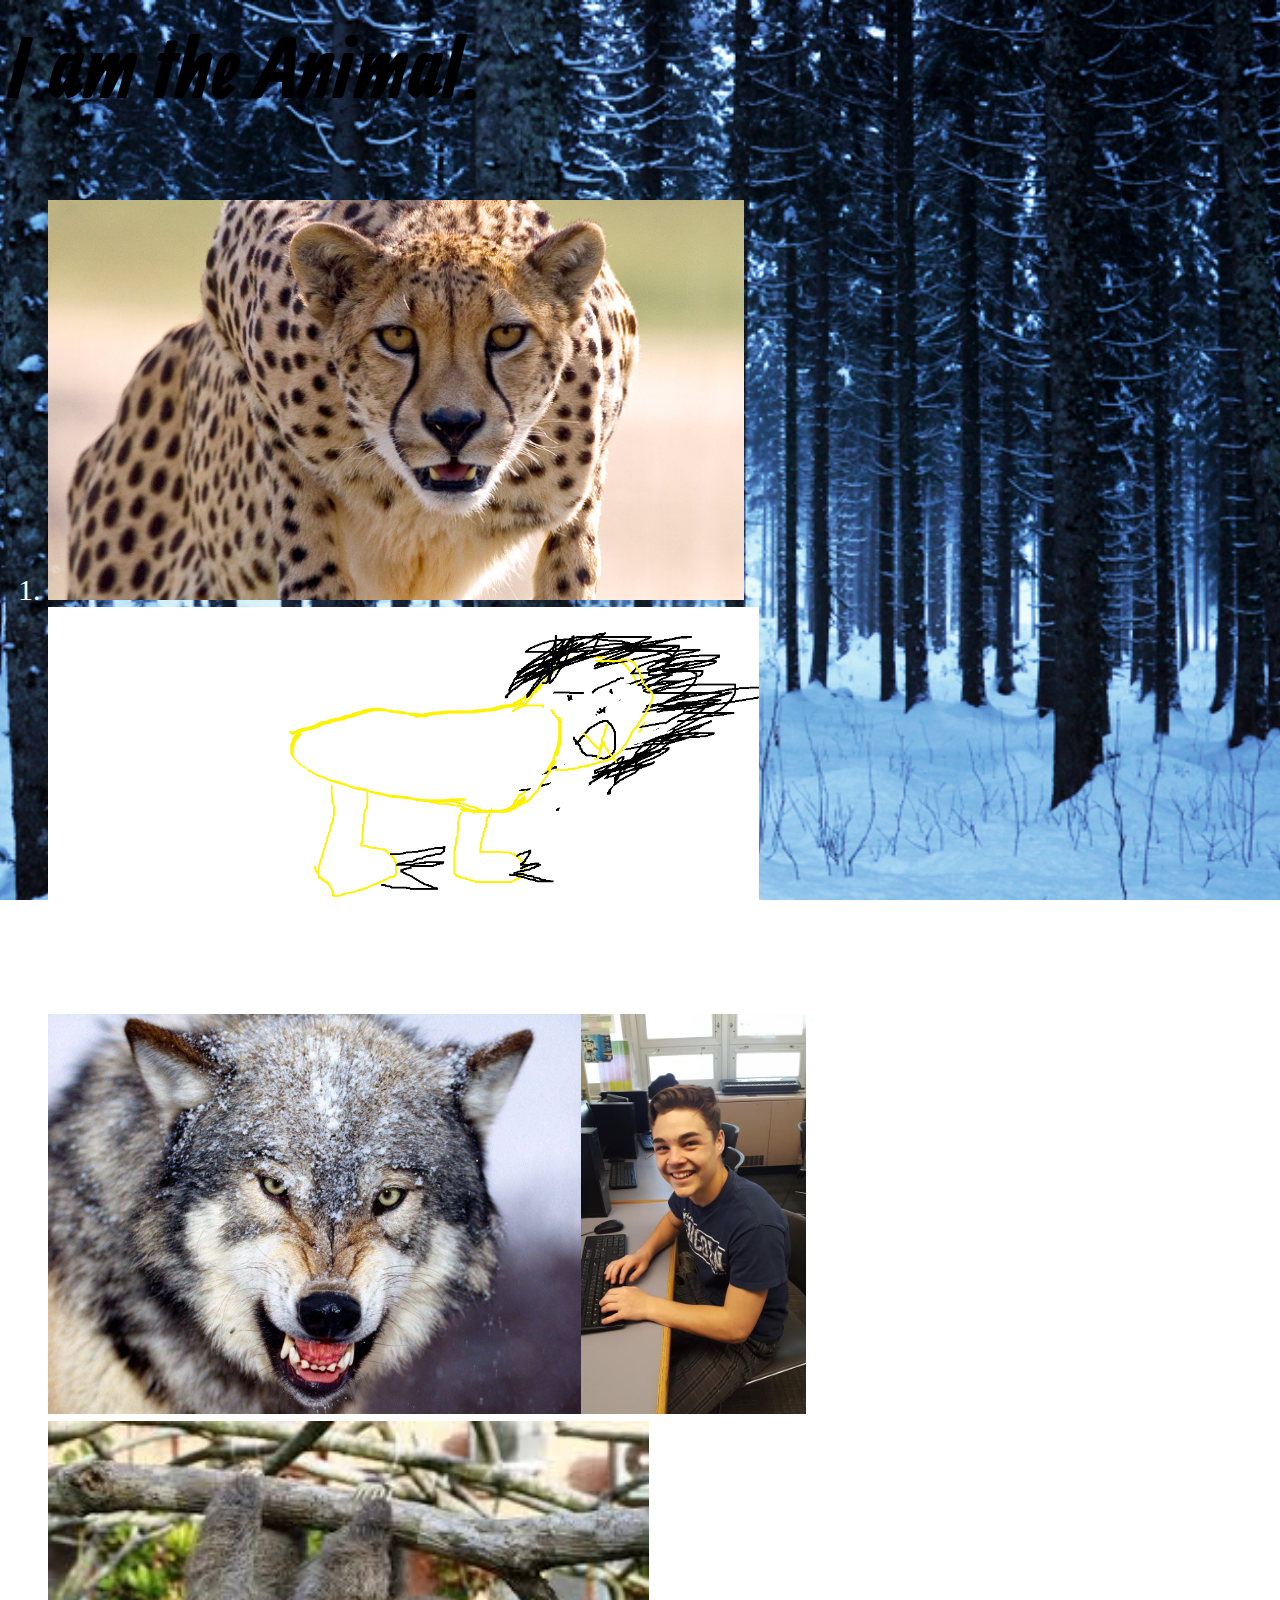
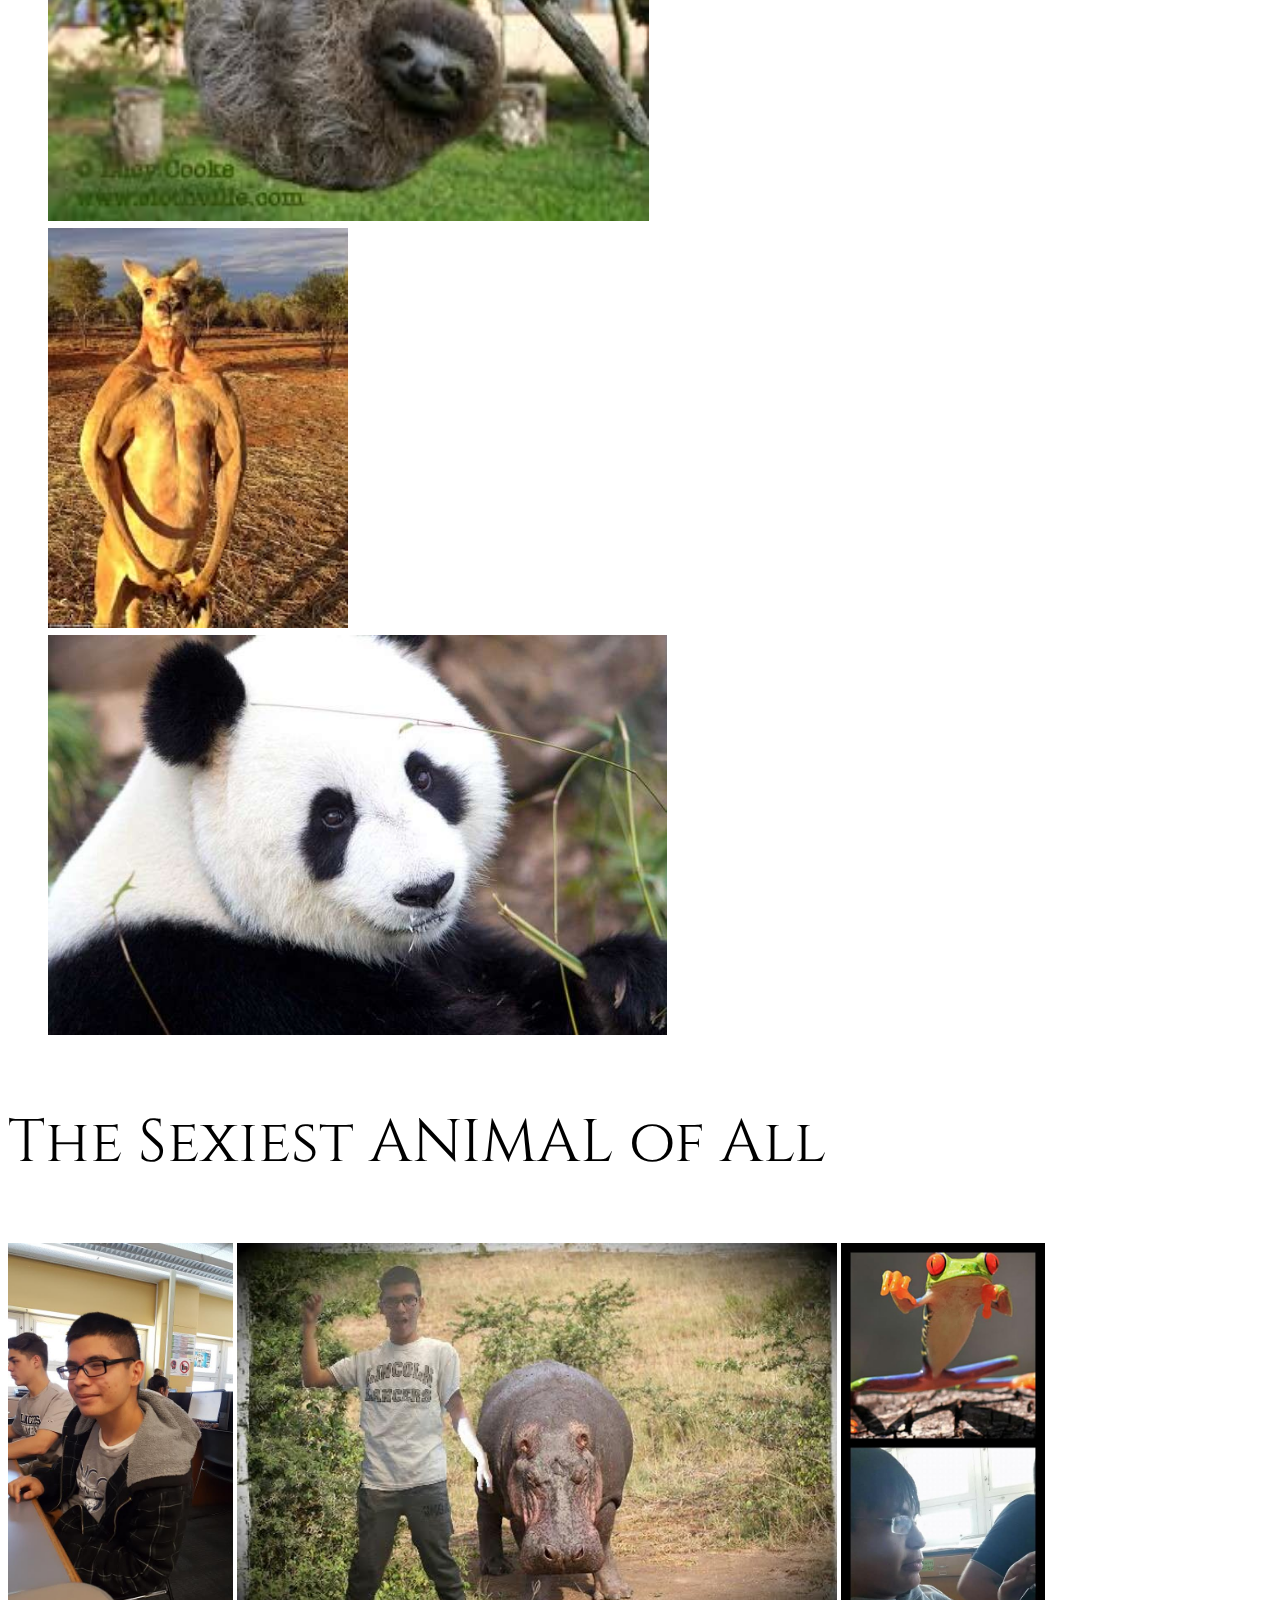
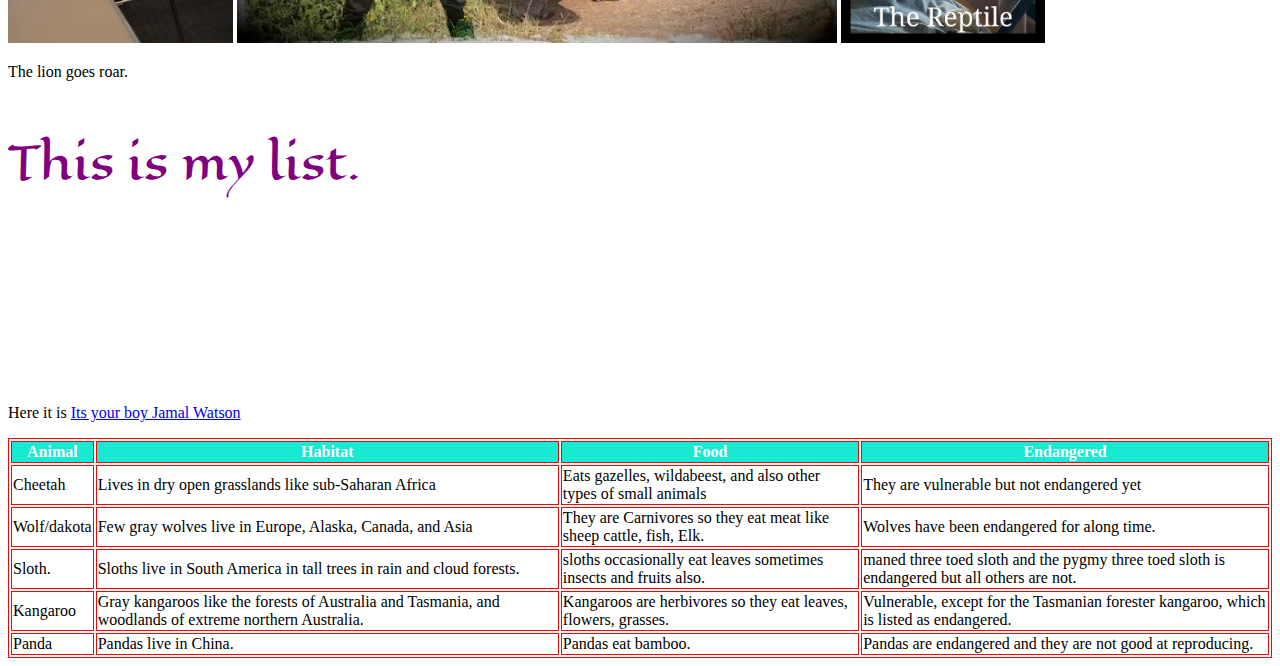
==== commit 26da461b: "fix" ====
--- a/index.html
+++ b/index.html
@@ -18,6 +18,7 @@
 <p id="yes">The Sexiest ANIMAL of All</p>
 <img id="sexy" src="sexy.jpg">
 <img id="me" src="hippo.jpg">
+<img src="taos.jpg">
 <p>The lion goes roar.</p>
 <p id="meow">This is my list.</p>
 </body>
@@ -61,7 +62,7 @@
   <td>Pandas are endangered and they are not good at reproducing.
   </tr>
 
-<p id="nice">This website was made for Dakota Falcon and all people who like animals. This is a website for top 5 animals.This is about what animals are the best and how they live and what they do and how they eat. Do not judge because this is my opinion. I chose the cheetah as my top animal because it is fast and looks nice. I have always loved the cheetah and will always be my favorite animal. I like how they also hunt animals and jump on them. They have spots also that make them look cool. My second animal is the wolf because it is a choice that Dakota chose because he believes he is the wolf of Denver and likes wolves for their characteristics. They are great animals and they hunt in packs so none of them dies and are in a pact. The Wolves also use brotherhood to live and die together and use their sharp teeth to kill animals.The third animal the sloth because sloths are fun and I like how they look and they are cool like how they play with their hands and how lazy they are. The fourth animal the Kangaroo because i like how they hop and look nice and fluffy. Also because Kangaroo Jack was a good movie. The fifth animal the Panda because they are not that exciting but are cute. They just sit their and eat bamboo. The only reason they are on this list is because I like how they look and how fat they look it makes me laugh.
+<p id="nice">This website was made for Dakota Falcon and all people who like animals. This is a website for top 5 animals.This is about what animals are the best and how they live and what they do and how they eat. Do not judge because this is my opinion. I chose the cheetah as my top animal because it is fast and looks nice. I have always loved the cheetah and will always be my favorite animal. I like how they also hunt animals and jump on them. They have spots also that make them look cool. My second animal is the wolf because it is a choice that Dakota chose because he believes he is the wolf of Denver and likes wolves for their characteristics. They are great animals and they hunt in packs so none of them dies and are in a pact. The Wolves also use brotherhood to live and die together and use their sharp teeth to kill animals.The third animal the sloth because sloths are fun and I like how they look and they are cool like how they play with their hands and how lazy they are. The fourth animal the Kangaroo because i like how they hop and look nice and fluffy. Also because Kangaroo Jack was a good movie. The fifth animal the Panda because they are not that exciting but are cute. They just sit their and eat bamboo. The only reason they are on this list is because I like how they look and how fat they look it makes me laugh. Pandas remind me of lazy couch potatoes. Then the sexiest animal of all is me and im to sexy to explain me.My hair is nice, my face is nice, my feet are nice, and everthing is nice. If you ever see me hit me up.
 </p>
   Here it is
   <a href="animal.html"> Its your boy Jamal Watson </a>
--- a/style.css
+++ b/style.css
@@ -92,3 +92,6 @@
 	height:200px;
 	width:auto;
 }
+#nice{
+ color: white;
+}
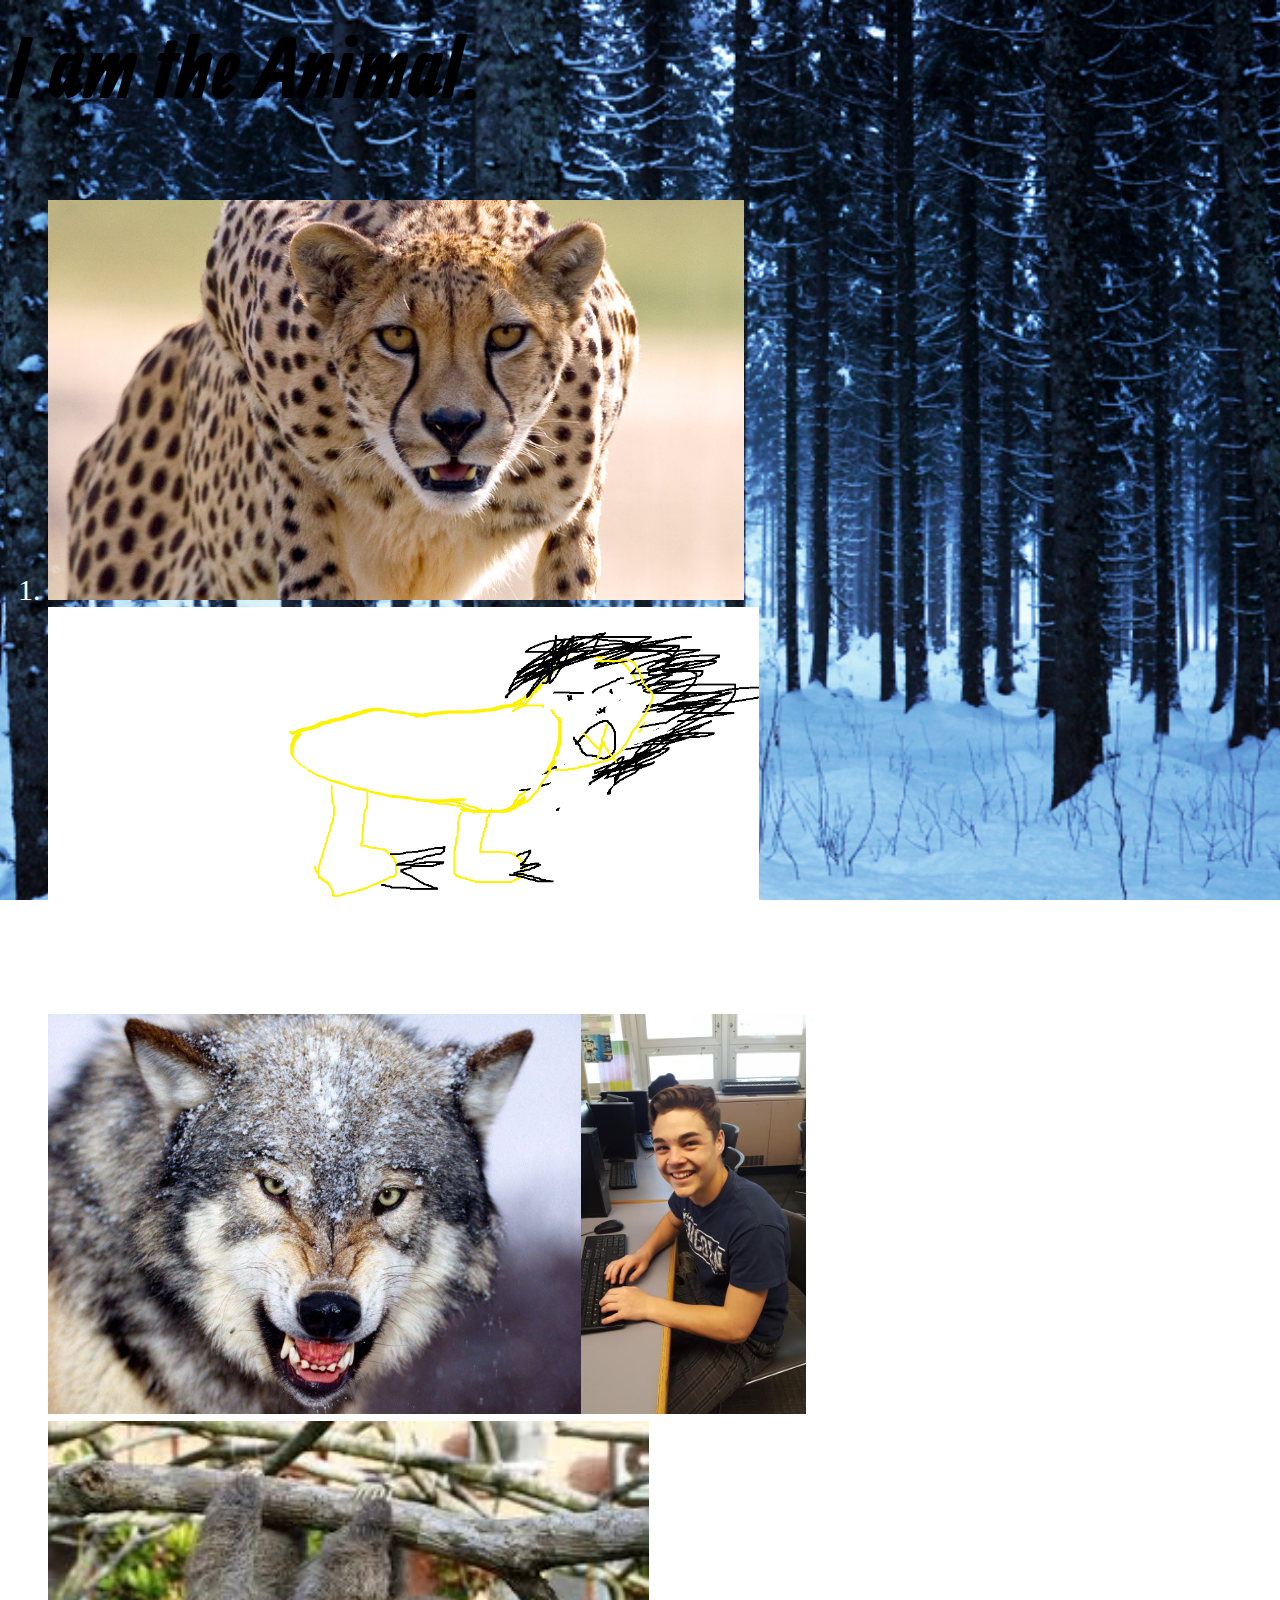
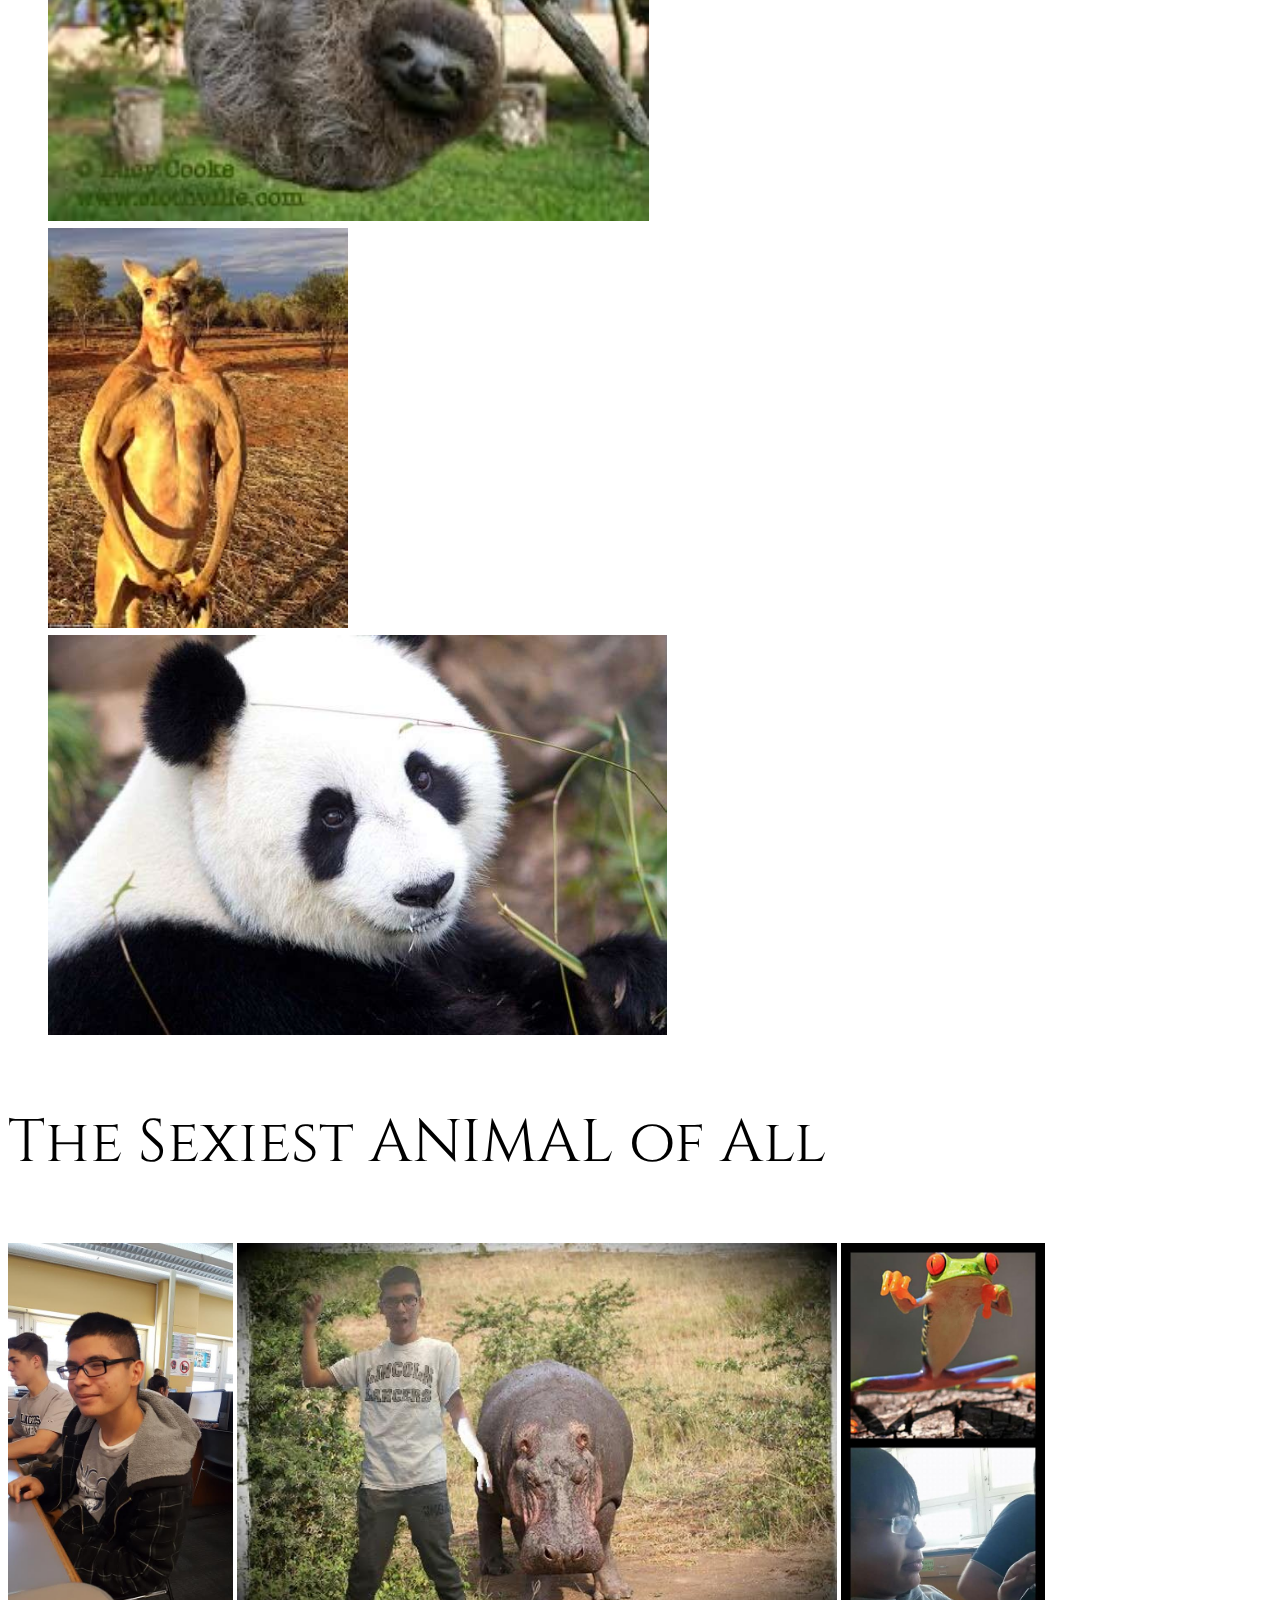
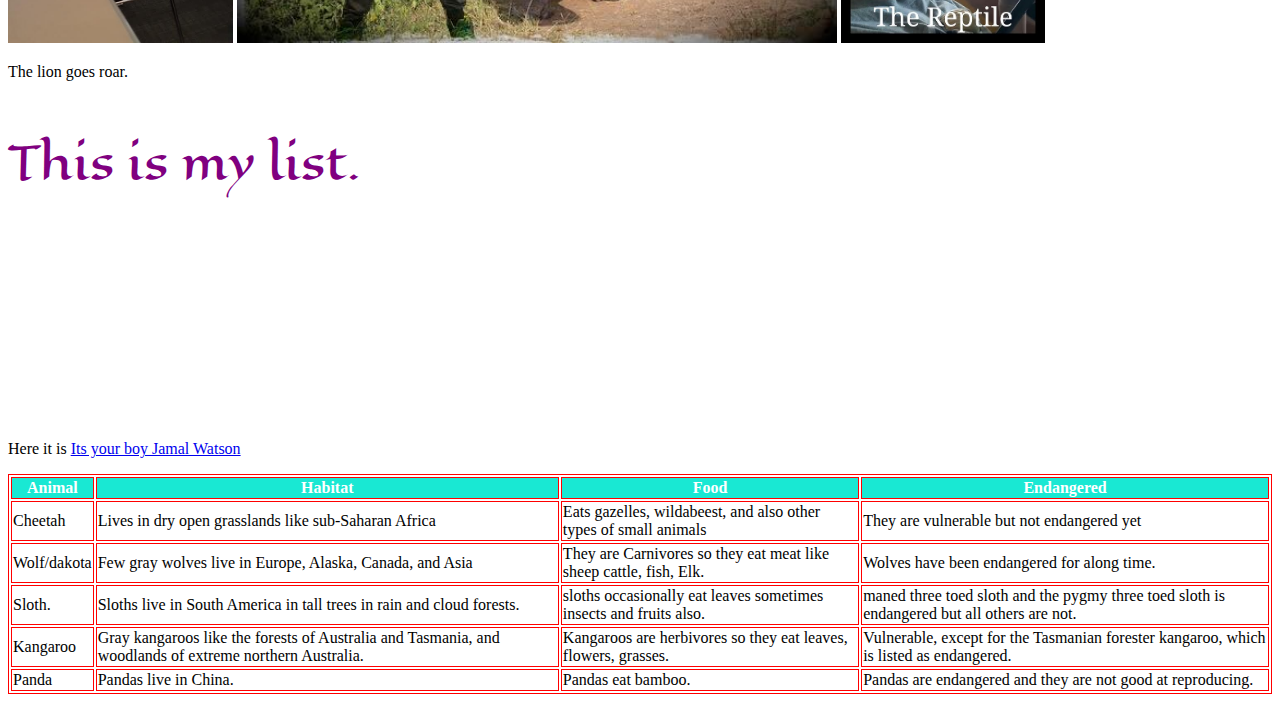
==== commit 23fa9d80: "new" ====
--- a/index.html
+++ b/index.html
@@ -62,7 +62,7 @@
   <td>Pandas are endangered and they are not good at reproducing.
   </tr>
 
-<p id="nice">This website was made for Dakota Falcon and all people who like animals. This is a website for top 5 animals.This is about what animals are the best and how they live and what they do and how they eat. Do not judge because this is my opinion. I chose the cheetah as my top animal because it is fast and looks nice. I have always loved the cheetah and will always be my favorite animal. I like how they also hunt animals and jump on them. They have spots also that make them look cool. My second animal is the wolf because it is a choice that Dakota chose because he believes he is the wolf of Denver and likes wolves for their characteristics. They are great animals and they hunt in packs so none of them dies and are in a pact. The Wolves also use brotherhood to live and die together and use their sharp teeth to kill animals.The third animal the sloth because sloths are fun and I like how they look and they are cool like how they play with their hands and how lazy they are. The fourth animal the Kangaroo because i like how they hop and look nice and fluffy. Also because Kangaroo Jack was a good movie. The fifth animal the Panda because they are not that exciting but are cute. They just sit their and eat bamboo. The only reason they are on this list is because I like how they look and how fat they look it makes me laugh. Pandas remind me of lazy couch potatoes. Then the sexiest animal of all is me and im to sexy to explain me.My hair is nice, my face is nice, my feet are nice, and everthing is nice. If you ever see me hit me up.
+<p id="nice">This website was made for Dakota Falcon and all people who like animals. This is a website for top 5 animals.This is about what animals are the best and how they live and what they do and how they eat. Do not judge because this is my opinion. I chose the cheetah as my top animal because it is fast and looks nice. I have always loved the cheetah and will always be my favorite animal. I like how they also hunt animals and jump on them. They have spots also that make them look cool. My second animal is the wolf because it is a choice that Dakota chose because he believes he is the wolf of Denver and likes wolves for their characteristics. They are great animals and they hunt in packs so none of them dies and are in a pact. The Wolves also use brotherhood to live and die together and use their sharp teeth to kill animals.The third animal the sloth because sloths are fun and I like how they look and they are cool like how they play with their hands and how lazy they are. The fourth animal the Kangaroo because i like how they hop and look nice and fluffy. Also because Kangaroo Jack was a good movie. The fifth animal the Panda because they are not that exciting but are cute. They just sit their and eat bamboo. The only reason they are on this list is because I like how they look and how fat they look it makes me laugh. Pandas remind me of lazy couch potatoes. Then the sexiest animal of all is me and im to sexy to explain me.My hair is nice, my face is nice, my feet are nice, and everthing is nice. If you ever see me hit me up. If you see that picture of me and that hippo I look cool because you know why Im the animal. Also you see my boy the reptile Taos he is not sexy like me but still has some game.He is reptile and I am the wild sexy animal so watch out.
 </p>
   Here it is
   <a href="animal.html"> Its your boy Jamal Watson </a>
